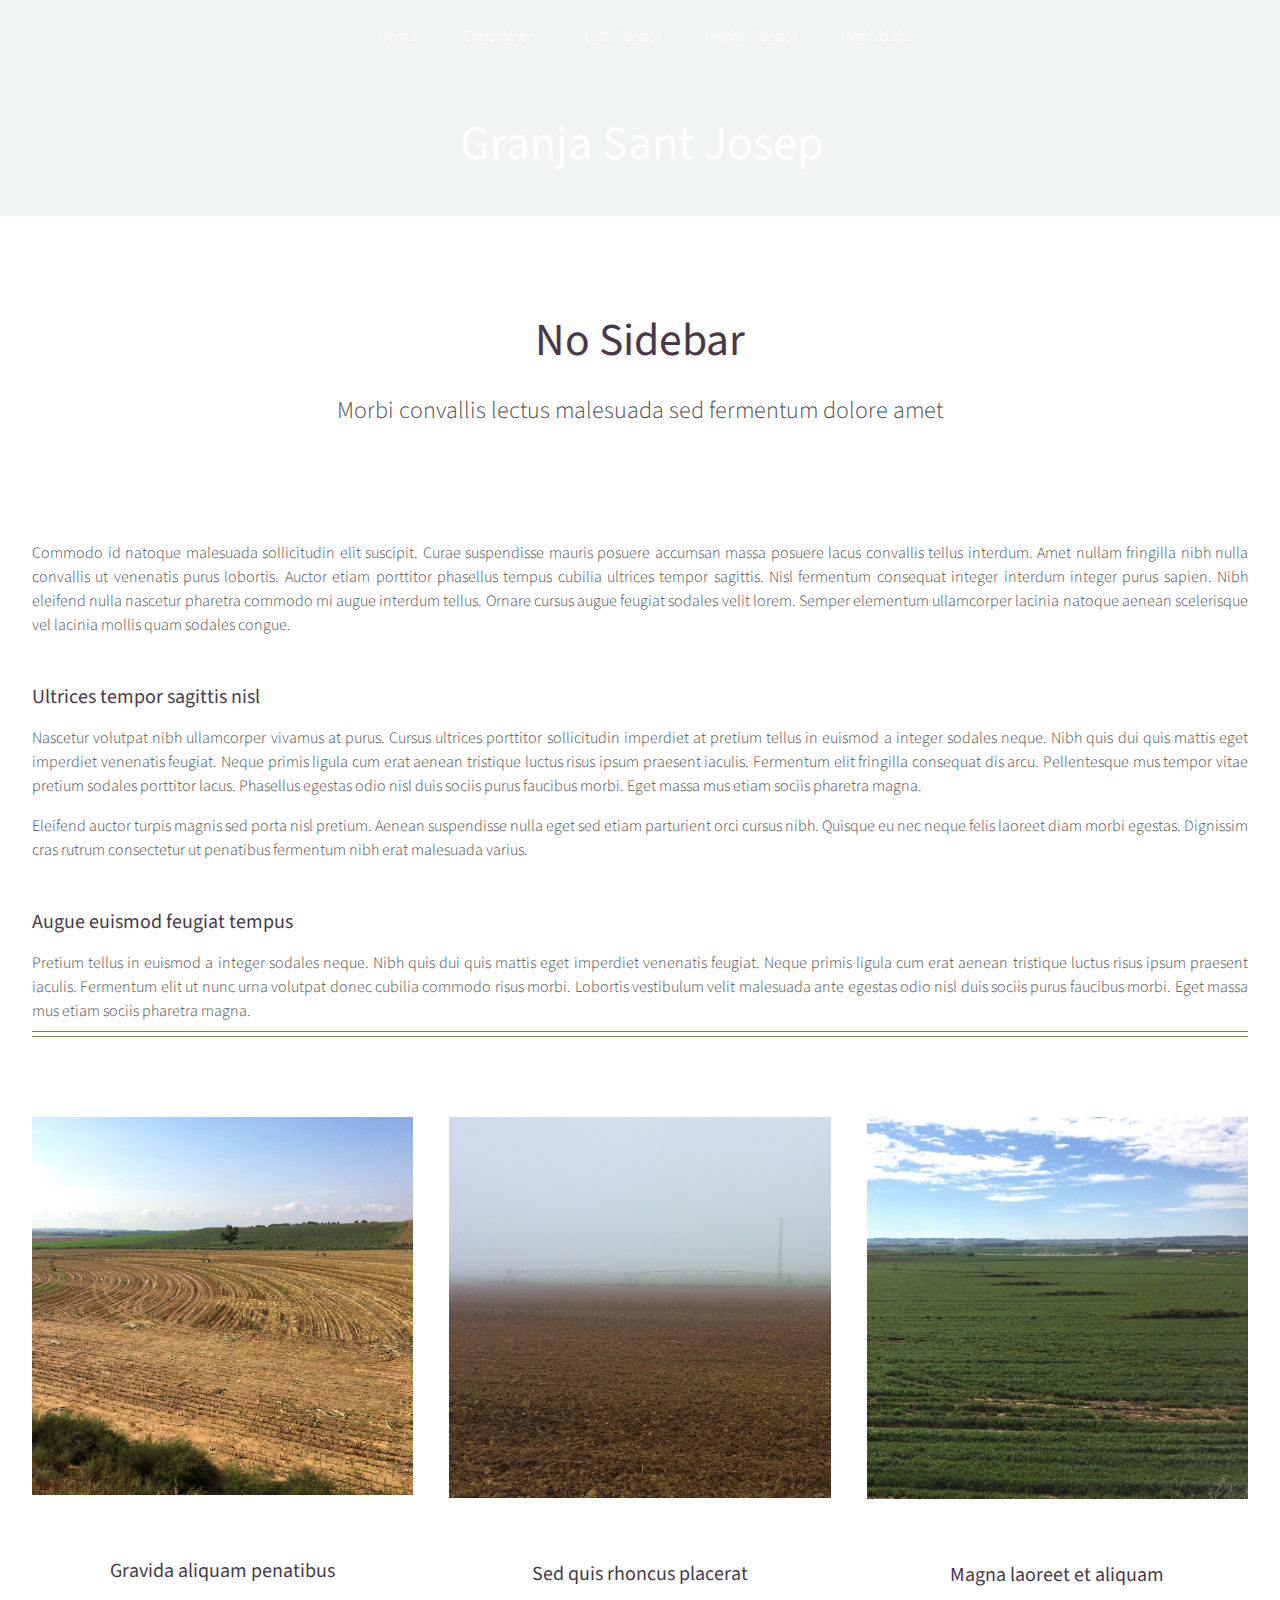
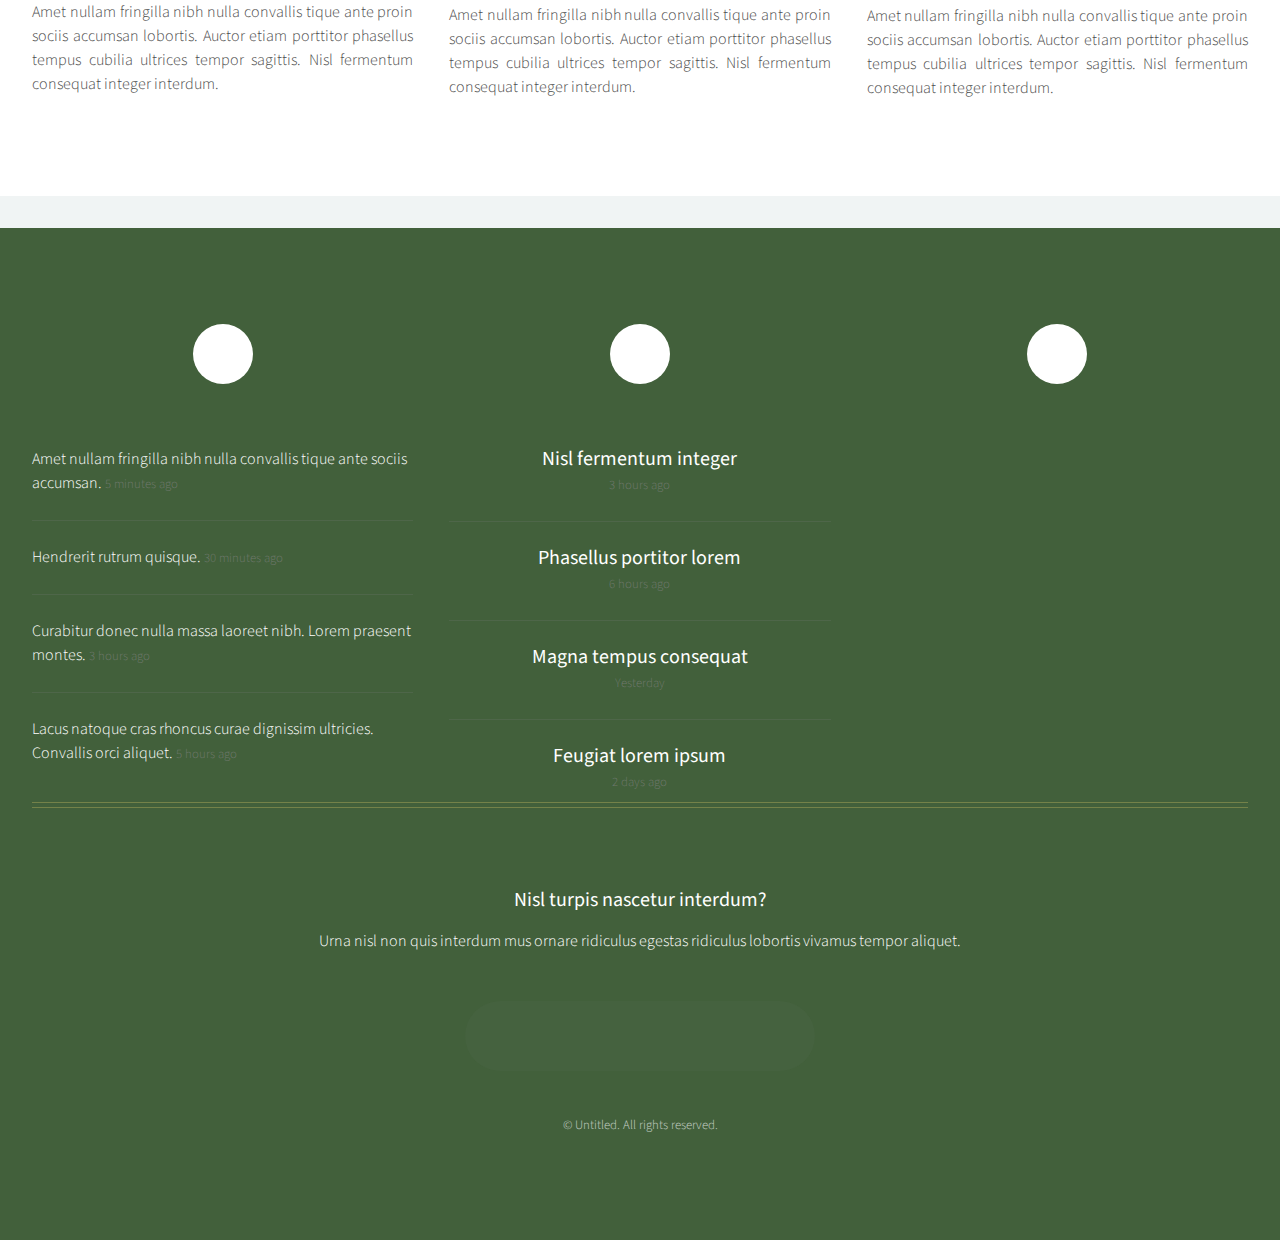
==== no-sidebar.html @ 9273d6e3 "Create scss files to organize and customize template (BSR)" ====
<!DOCTYPE HTML>

<html>
	<head>
		<title>Granja Sant Josep</title>
		<meta charset="utf-8" />
		<meta name="viewport" content="width=device-width, initial-scale=1, user-scalable=no" />
		<link rel="stylesheet" href="assets/css/main.css" />
		<noscript><link rel="stylesheet" href="assets/css/noscript.css" /></noscript>
	</head>
	<body class="no-sidebar is-preload">
		<div id="page-wrapper">

			<!-- Header -->
				<div id="header">

					<!-- Inner -->
						<div class="inner">
							<header>
								<h1><a href="index.html" id="logo">Granja Sant Josep</a></h1>
							</header>
						</div>

					<!-- Nav -->
						<nav id="nav">
							<ul>
								<li><a href="index.html">Home</a></li>
								<li>
									<a href="#">Dropdown</a>
									<ul>
										<li><a href="#">Lorem ipsum dolor</a></li>
										<li><a href="#">Magna phasellus</a></li>
										<li><a href="#">Etiam dolore nisl</a></li>
										<li>
											<a href="#">And a submenu &hellip;</a>
											<ul>
												<li><a href="#">Lorem ipsum dolor</a></li>
												<li><a href="#">Phasellus consequat</a></li>
												<li><a href="#">Magna phasellus</a></li>
												<li><a href="#">Etiam dolore nisl</a></li>
											</ul>
										</li>
										<li><a href="#">Veroeros feugiat</a></li>
									</ul>
								</li>
								<li><a href="left-sidebar.html">Left Sidebar</a></li>
								<li><a href="right-sidebar.html">Right Sidebar</a></li>
								<li><a href="no-sidebar.html">No Sidebar</a></li>
							</ul>
						</nav>

				</div>

			<!-- Main -->
				<div class="wrapper style1">

					<div class="container">
						<article id="main" class="special">
							<header>
								<h2><a href="#">No Sidebar</a></h2>
								<p>
									Morbi convallis lectus malesuada sed fermentum dolore amet
								</p>
							</header>
							<a href="#" class="image featured"><img src="images/pic06.jpg" alt="" /></a>
							<p>
								Commodo id natoque malesuada sollicitudin elit suscipit. Curae suspendisse mauris posuere accumsan massa
								posuere lacus convallis tellus interdum. Amet nullam fringilla nibh nulla convallis ut venenatis purus
								lobortis. Auctor etiam porttitor phasellus tempus cubilia ultrices tempor sagittis. Nisl fermentum
								consequat integer interdum integer purus sapien. Nibh eleifend nulla nascetur pharetra commodo mi augue
								interdum tellus. Ornare cursus augue feugiat sodales velit lorem. Semper elementum ullamcorper lacinia
								natoque aenean scelerisque vel lacinia mollis quam sodales congue.
							</p>
							<section>
								<header>
									<h3>Ultrices tempor sagittis nisl</h3>
								</header>
								<p>
									Nascetur volutpat nibh ullamcorper vivamus at purus. Cursus ultrices porttitor sollicitudin imperdiet
									at pretium tellus in euismod a integer sodales neque. Nibh quis dui quis mattis eget imperdiet venenatis
									feugiat. Neque primis ligula cum erat aenean tristique luctus risus ipsum praesent iaculis. Fermentum elit
									fringilla consequat dis arcu. Pellentesque mus tempor vitae pretium sodales porttitor lacus. Phasellus
									egestas odio nisl duis sociis purus faucibus morbi. Eget massa mus etiam sociis pharetra magna.
								</p>
								<p>
									Eleifend auctor turpis magnis sed porta nisl pretium. Aenean suspendisse nulla eget sed etiam parturient
									orci cursus nibh. Quisque eu nec neque felis laoreet diam morbi egestas. Dignissim cras rutrum consectetur
									ut penatibus fermentum nibh erat malesuada varius.
								</p>
							</section>
							<section>
								<header>
									<h3>Augue euismod feugiat tempus</h3>
								</header>
								<p>
									Pretium tellus in euismod a integer sodales neque. Nibh quis dui quis mattis eget imperdiet venenatis
									feugiat. Neque primis ligula cum erat aenean tristique luctus risus ipsum praesent iaculis. Fermentum elit
									ut nunc urna volutpat donec cubilia commodo risus morbi. Lobortis vestibulum velit malesuada ante
									egestas odio nisl duis sociis purus faucibus morbi. Eget massa mus etiam sociis pharetra magna.
								</p>
							</section>
						</article>
						<hr />
						<div class="row">
							<article class="col-4 col-12-mobile special">
								<a href="#" class="image featured"><img src="images/pic07.jpg" alt="" /></a>
								<header>
									<h3><a href="#">Gravida aliquam penatibus</a></h3>
								</header>
								<p>
									Amet nullam fringilla nibh nulla convallis tique ante proin sociis accumsan lobortis. Auctor etiam
									porttitor phasellus tempus cubilia ultrices tempor sagittis. Nisl fermentum consequat integer interdum.
								</p>
							</article>
							<article class="col-4 col-12-mobile special">
								<a href="#" class="image featured"><img src="images/pic08.jpg" alt="" /></a>
								<header>
									<h3><a href="#">Sed quis rhoncus placerat</a></h3>
								</header>
								<p>
									Amet nullam fringilla nibh nulla convallis tique ante proin sociis accumsan lobortis. Auctor etiam
									porttitor phasellus tempus cubilia ultrices tempor sagittis. Nisl fermentum consequat integer interdum.
								</p>
							</article>
							<article class="col-4 col-12-mobile special">
								<a href="#" class="image featured"><img src="images/pic09.jpg" alt="" /></a>
								<header>
									<h3><a href="#">Magna laoreet et aliquam</a></h3>
								</header>
								<p>
									Amet nullam fringilla nibh nulla convallis tique ante proin sociis accumsan lobortis. Auctor etiam
									porttitor phasellus tempus cubilia ultrices tempor sagittis. Nisl fermentum consequat integer interdum.
								</p>
							</article>
						</div>
					</div>

				</div>

			<!-- Footer -->
				<div id="footer">
					<div class="container">
						<div class="row">

							<!-- Tweets -->
								<section class="col-4 col-12-mobile">
									<header>
										<h2 class="icon brands fa-twitter circled"><span class="label">Tweets</span></h2>
									</header>
									<ul class="divided">
										<li>
											<article class="tweet">
												Amet nullam fringilla nibh nulla convallis tique ante sociis accumsan.
												<span class="timestamp">5 minutes ago</span>
											</article>
										</li>
										<li>
											<article class="tweet">
												Hendrerit rutrum quisque.
												<span class="timestamp">30 minutes ago</span>
											</article>
										</li>
										<li>
											<article class="tweet">
												Curabitur donec nulla massa laoreet nibh. Lorem praesent montes.
												<span class="timestamp">3 hours ago</span>
											</article>
										</li>
										<li>
											<article class="tweet">
												Lacus natoque cras rhoncus curae dignissim ultricies. Convallis orci aliquet.
												<span class="timestamp">5 hours ago</span>
											</article>
										</li>
									</ul>
								</section>

							<!-- Posts -->
								<section class="col-4 col-12-mobile">
									<header>
										<h2 class="icon solid fa-file circled"><span class="label">Posts</span></h2>
									</header>
									<ul class="divided">
										<li>
											<article class="post stub">
												<header>
													<h3><a href="#">Nisl fermentum integer</a></h3>
												</header>
												<span class="timestamp">3 hours ago</span>
											</article>
										</li>
										<li>
											<article class="post stub">
												<header>
													<h3><a href="#">Phasellus portitor lorem</a></h3>
												</header>
												<span class="timestamp">6 hours ago</span>
											</article>
										</li>
										<li>
											<article class="post stub">
												<header>
													<h3><a href="#">Magna tempus consequat</a></h3>
												</header>
												<span class="timestamp">Yesterday</span>
											</article>
										</li>
										<li>
											<article class="post stub">
												<header>
													<h3><a href="#">Feugiat lorem ipsum</a></h3>
												</header>
												<span class="timestamp">2 days ago</span>
											</article>
										</li>
									</ul>
								</section>

							<!-- Photos -->
								<section class="col-4 col-12-mobile">
									<header>
										<h2 class="icon solid fa-camera circled"><span class="label">Photos</span></h2>
									</header>
									<div class="row gtr-25">
										<div class="col-6">
											<a href="#" class="image fit"><img src="images/pic10.jpg" alt="" /></a>
										</div>
										<div class="col-6">
											<a href="#" class="image fit"><img src="images/pic11.jpg" alt="" /></a>
										</div>
										<div class="col-6">
											<a href="#" class="image fit"><img src="images/pic12.jpg" alt="" /></a>
										</div>
										<div class="col-6">
											<a href="#" class="image fit"><img src="images/pic13.jpg" alt="" /></a>
										</div>
										<div class="col-6">
											<a href="#" class="image fit"><img src="images/pic14.jpg" alt="" /></a>
										</div>
										<div class="col-6">
											<a href="#" class="image fit"><img src="images/pic15.jpg" alt="" /></a>
										</div>
									</div>
								</section>

						</div>
						<hr />
						<div class="row">
							<div class="col-12">

								<!-- Contact -->
									<section class="contact">
										<header>
											<h3>Nisl turpis nascetur interdum?</h3>
										</header>
										<p>Urna nisl non quis interdum mus ornare ridiculus egestas ridiculus lobortis vivamus tempor aliquet.</p>
										<ul class="icons">
											<li><a href="#" class="icon brands fa-twitter"><span class="label">Twitter</span></a></li>
											<li><a href="#" class="icon brands fa-facebook-f"><span class="label">Facebook</span></a></li>
											<li><a href="#" class="icon brands fa-instagram"><span class="label">Instagram</span></a></li>
											<li><a href="#" class="icon brands fa-pinterest"><span class="label">Pinterest</span></a></li>
											<li><a href="#" class="icon brands fa-dribbble"><span class="label">Dribbble</span></a></li>
											<li><a href="#" class="icon brands fa-linkedin-in"><span class="label">Linkedin</span></a></li>
										</ul>
									</section>

								<!-- Copyright -->
									<div class="copyright">
										<ul class="menu">
											<li>&copy; Untitled. All rights reserved.</li>
										</ul>
									</div>

							</div>

						</div>
					</div>
				</div>

		</div>

		<!-- Scripts -->
			<script src="assets/js/jquery.min.js"></script>
			<script src="assets/js/jquery.dropotron.min.js"></script>
			<script src="assets/js/jquery.scrolly.min.js"></script>
			<script src="assets/js/jquery.scrollex.min.js"></script>
			<script src="assets/js/browser.min.js"></script>
			<script src="assets/js/breakpoints.min.js"></script>
			<script src="assets/js/util.js"></script>
			<script src="assets/js/main.js"></script>

	</body>
</html>
---- assets/css/main.css ----
/* Imports -------------------------------------------------------------------------------------- */
/* Functions ------------------------------------------------------------------------------------ */
/* Palette -------------------------------------------------------------------------------------- */
/* Reset CSS ------------------------------------------------------------------------------------ */
/**
 * The goal of a reset stylesheet is to reduce browser inconsistencies in things like default line 
 * heights, margins and font sizes of headings, and so on. 
 * https://meyerweb.com/eric/tools/css/reset 
 */
@import url("https://fonts.googleapis.com/css?family=Source+Sans+Pro:300,300italic,400,400italic,600");
html,
body,
div,
span,
applet,
object,
iframe,
h1,
h2,
h3,
h4,
h5,
h6,
p,
blockquote,
pre,
a,
abbr,
acronym,
address,
big,
cite,
code,
del,
dfn,
em,
img,
ins,
kbd,
q,
s,
samp,
small,
strike,
strong,
sub,
sup,
tt,
var,
b,
u,
i,
center,
dl,
dt,
dd,
ol,
ul,
li,
fieldset,
form,
label,
legend,
table,
caption,
tbody,
tfoot,
thead,
tr,
th,
td,
article,
aside,
canvas,
details,
embed,
figure,
figcaption,
footer,
header,
hgroup,
menu,
nav,
output,
ruby,
section,
summary,
time,
mark,
audio,
video {
  margin: 0;
  padding: 0;
  border: 0;
  font-size: 100%;
  font: inherit;
  vertical-align: baseline;
}

article,
aside,
details,
figcaption,
figure,
footer,
header,
hgroup,
menu,
nav,
section {
  display: block;
}

body {
  line-height: 1;
}

ol,
ul {
  list-style: none;
}

blockquote,
q {
  quotes: none;
}

blockquote:before, blockquote:after,
q:before,
q:after {
  content: "";
  content: none;
}

table {
  border-collapse: collapse;
  border-spacing: 0;
}

body {
  -webkit-text-size-adjust: none;
}

mark {
  background-color: transparent;
  color: inherit;
}

input::-moz-focus-inner {
  border: 0;
  padding: 0;
}

input,
select,
textarea {
  -moz-appearance: none;
  -webkit-appearance: none;
  -ms-appearance: none;
  appearance: none;
}

/**
 * Set box model to border-box.
 * https://css-tricks.com/inheriting-box-sizing-probably-slightly-better-best-practice
 */
html {
  -webkit-box-sizing: border-box;
          box-sizing: border-box;
}

*,
*:before,
*:after {
  -webkit-box-sizing: inherit;
          box-sizing: inherit;
}

/* Basics --------------------------------------------------------------------------------------- */
body {
  background: #f0f4f4;
  color: #4b4b4b;
  font-size: 15pt;
  line-height: 1.85em;
  font-family: "Source Sans Pro", sans-serif;
  font-weight: 300;
}

body.is-preload *,
body.is-preload *:before,
body.is-preload *:after {
  -webkit-animation: none !important;
  animation: none !important;
  -webkit-transition: none !important;
  transition: none !important;
}

input,
textarea,
select {
  font-size: 15pt;
  line-height: 1.85em;
  font-family: "Source Sans Pro", sans-serif;
  font-weight: 300;
}

h1,
h2,
h3,
h4,
h5,
h6 {
  font-weight: 400;
  color: #483949;
  line-height: 1.25em;
}

h1 a,
h2 a,
h3 a,
h4 a,
h5 a,
h6 a {
  color: inherit;
  text-decoration: none;
  border-bottom-color: transparent;
}

h1 strong,
h2 strong,
h3 strong,
h4 strong,
h5 strong,
h6 strong {
  font-weight: 600;
}

h2 {
  font-size: 2.85em;
}

h3 {
  font-size: 1.25em;
}

h4 {
  font-size: 1em;
  margin: 0 0 0.25em 0;
}

strong,
b {
  font-weight: 400;
  color: #483949;
}

em,
i {
  font-style: italic;
}

sub {
  position: relative;
  top: 0.5em;
  font-size: 0.8em;
}

sup {
  position: relative;
  top: -0.5em;
  font-size: 0.8em;
}

blockquote {
  border-left: solid 0.5em #ddd;
  padding: 1em 0 1em 2em;
  font-style: italic;
}

p,
ul,
ol,
dl,
table {
  margin-bottom: 1em;
}

p {
  text-align: justify;
}

br.clear {
  clear: both;
}

.timestamp {
  color: rgba(128, 128, 128, 0.75);
  font-size: 0.8em;
}

/* Home page ------------------------------------------------------------------------------------ */
body.homepage #header {
  height: 100vh;
  min-height: 40em;
}

body.homepage #header h1 {
  font-size: 4em;
}

body.homepage #header:after {
  content: "";
  background: #42603b;
  display: block;
  position: absolute;
  left: 0;
  top: 0;
  width: 100%;
  height: 100%;
  opacity: 0.8;
  -webkit-transition: opacity 2.5s ease-in-out;
  transition: opacity 2.5s ease-in-out;
  -webkit-transition-delay: 0.5s;
  transition-delay: 0.5s;
}

body.homepage.is-preload #header:after {
  opacity: 1;
}

/* Links ---------------------------------------------------------------------------------------- */
a {
  color: inherit;
  border-bottom: solid 1px rgba(128, 128, 128, 0.15);
  text-decoration: none;
  -webkit-transition: background-color 0.35s ease-in-out, color 0.35s ease-in-out, border-bottom-color 0.35s ease-in-out;
  transition: background-color 0.35s ease-in-out, color 0.35s ease-in-out, border-bottom-color 0.35s ease-in-out;
}

a:hover {
  color: #748249;
  border-bottom-color: transparent;
}

/* Buttons -------------------------------------------------------------------------------------- */
input[type="button"],
input[type="submit"],
input[type="reset"],
button,
.button {
  position: relative;
  display: inline-block;
  background: #a4b176;
  color: #fff;
  text-align: center;
  border-radius: 0.5em;
  text-decoration: none;
  padding: 0.65em 3em 0.65em 3em;
  border: 0;
  cursor: pointer;
  outline: 0;
  font-size: 1.25em;
  font-weight: 300;
  -webkit-transition: background-color 0.35s ease-in-out, color 0.35s ease-in-out, border-bottom-color 0.35s ease-in-out;
  transition: background-color 0.35s ease-in-out, color 0.35s ease-in-out, border-bottom-color 0.35s ease-in-out;
}

input[type="button"]:hover,
input[type="submit"]:hover,
input[type="reset"]:hover,
button:hover,
.button:hover {
  color: #fff;
  background: #748249;
}

/* Horizontal rules ----------------------------------------------------------------------------- */
hr {
  position: relative;
  display: block;
  border: 0;
  top: 0em;
  margin-bottom: 5em;
  height: 6px;
  border-top: solid 1px #748249;
  border-bottom: solid 1px #748249;
}

hr:before {
  left: -1px;
}

hr:after {
  right: -1px;
}

/* <div id="header"> ---------------------------------------------------------------------------- */
#header {
  position: relative;
  background-image: url("../../images/header.jpg");
  background-size: cover;
  background-position: center center;
  background-attachment: fixed;
  color: #fff;
  text-align: center;
  padding: 7.5em 0 2em 0;
  cursor: default;
}

#header:before {
  content: "";
  display: inline-block;
  vertical-align: middle;
  height: 100%;
}

#header .inner {
  position: relative;
  z-index: 1;
  margin: 0;
  display: inline-block;
  vertical-align: middle;
}

#header header {
  display: inline-block;
}

#header header > p {
  font-size: 2em;
  margin: 0;
}

#header h1 {
  color: #fff;
  font-size: 3em;
  line-height: 1em;
}

#header h1 a {
  color: inherit;
}

#header .button {
  display: inline-block;
  border-radius: 100%;
  width: 5em;
  height: 5em;
  line-height: 5em;
  text-align: center;
  font-size: 1.25em;
  padding: 0;
}

#header footer {
  margin: 1em 0 0 0;
}

/* <div id="footer"> ---------------------------------------------------------------------------- */
#footer {
  position: relative;
  overflow: hidden;
  padding: 6em 0 6em 0;
  background: #42603b;
  color: #fff;
}

#footer .icon.circled {
  background: #fff;
  color: #42603b;
}

#footer header {
  text-align: center;
  cursor: default;
}

#footer h2,
#footer h3,
#footer h4,
#footer h5,
#footer h6 {
  color: #fff;
}

#footer .contact {
  text-align: center;
}

#footer .contact p {
  text-align: center;
  margin: 0 0 3em 0;
}

#footer .contact a:hover {
  color: #a4b176;
}

#footer .copyright {
  text-align: center;
  color: #f0f4f4;
  opacity: 0.75;
  font-size: 0.8em;
  cursor: default;
}

/* <section class="carousel"> ------------------------------------------------------------------- */
.carousel {
  position: relative;
  overflow: hidden;
  padding: 2em 0 2em 0;
  margin-bottom: 0;
}

.carousel .forward,
.carousel .backward {
  position: absolute;
  top: 50%;
  width: 6em;
  height: 12em;
  margin-top: -6em;
  cursor: pointer;
}

.carousel .forward:before,
.carousel .backward:before {
  content: "";
  display: block;
  width: 6em;
  height: 6em;
  border-radius: 100%;
  background-color: rgba(190, 193, 193, 0.75);
  position: absolute;
  top: 50%;
  margin-top: -3em;
  -webkit-transition: background-color 0.35s ease-in-out;
  transition: background-color 0.35s ease-in-out;
  -webkit-backface-visibility: hidden;
  backface-visibility: hidden;
}

.carousel .forward:after,
.carousel .backward:after {
  content: "";
  width: 3em;
  height: 3em;
  position: absolute;
  top: 50%;
  margin: -1.5em 0 0 0;
  background: url("images/arrow.svg") no-repeat center center;
}

.carousel .forward:hover:before,
.carousel .backward:hover:before {
  background-color: #a4b176;
}

.carousel .forward {
  right: 0;
}

.carousel .forward:before {
  right: -3em;
}

.carousel .forward:after {
  right: -0.25em;
}

.carousel .backward {
  left: 0;
}

.carousel .backward:before {
  left: -3em;
}

.carousel .backward:after {
  left: -0.25em;
  -webkit-transform: scaleX(-1);
  transform: scaleX(-1);
}

.carousel .reel {
  white-space: nowrap;
  position: relative;
  -webkit-overflow-scrolling: touch;
  padding: 0 2em 0 2em;
}

.carousel article {
  display: inline-block;
  width: 18em;
  background: #fff;
  text-align: center;
  padding: 0 1em 3em 1em;
  margin: 0 2em 0 0;
  white-space: normal;
  opacity: 1;
  -webkit-transition: opacity 0.75s ease-in-out;
  transition: opacity 0.75s ease-in-out;
}

.carousel article.loading {
  opacity: 0;
}

.carousel article .image {
  position: relative;
  left: -1em;
  top: 0;
  width: auto;
  margin-right: -2em;
  margin-bottom: 3em;
}

.carousel article p {
  text-align: center;
}

/* Container */
.container {
  margin: 0 auto;
  max-width: 100%;
  width: 1400px;
}

@media screen and (max-width: 1680px) {
  .container {
    width: 1200px;
  }
}

@media screen and (max-width: 1280px) {
  .container {
    width: 100%;
  }
}

@media screen and (max-width: 960px) {
  .container {
    width: 100%;
  }
}

@media screen and (max-width: 840px) {
  .container {
    width: 100%;
  }
}

@media screen and (max-width: 736px) {
  .container {
    width: 100%;
  }
}

/* Row */
.row {
  display: -webkit-box;
  display: -ms-flexbox;
  display: flex;
  -ms-flex-wrap: wrap;
      flex-wrap: wrap;
  -webkit-box-sizing: border-box;
          box-sizing: border-box;
  -webkit-box-align: stretch;
      -ms-flex-align: stretch;
          align-items: stretch;
}

.row > * {
  -webkit-box-sizing: border-box;
          box-sizing: border-box;
}

.row.gtr-uniform > * > :last-child {
  margin-bottom: 0;
}

.row.aln-left {
  -webkit-box-pack: start;
      -ms-flex-pack: start;
          justify-content: flex-start;
}

.row.aln-center {
  -webkit-box-pack: center;
      -ms-flex-pack: center;
          justify-content: center;
}

.row.aln-right {
  -webkit-box-pack: end;
      -ms-flex-pack: end;
          justify-content: flex-end;
}

.row.aln-top {
  -webkit-box-align: start;
      -ms-flex-align: start;
          align-items: flex-start;
}

.row.aln-middle {
  -webkit-box-align: center;
      -ms-flex-align: center;
          align-items: center;
}

.row.aln-bottom {
  -webkit-box-align: end;
      -ms-flex-align: end;
          align-items: flex-end;
}

.row > .imp {
  -webkit-box-ordinal-group: 0;
      -ms-flex-order: -1;
          order: -1;
}

.row > .col-1 {
  width: 8.33333%;
}

.row > .off-1 {
  margin-left: 8.33333%;
}

.row > .col-2 {
  width: 16.66667%;
}

.row > .off-2 {
  margin-left: 16.66667%;
}

.row > .col-3 {
  width: 25%;
}

.row > .off-3 {
  margin-left: 25%;
}

.row > .col-4 {
  width: 33.33333%;
}

.row > .off-4 {
  margin-left: 33.33333%;
}

.row > .col-5 {
  width: 41.66667%;
}

.row > .off-5 {
  margin-left: 41.66667%;
}

.row > .col-6 {
  width: 50%;
}

.row > .off-6 {
  margin-left: 50%;
}

.row > .col-7 {
  width: 58.33333%;
}

.row > .off-7 {
  margin-left: 58.33333%;
}

.row > .col-8 {
  width: 66.66667%;
}

.row > .off-8 {
  margin-left: 66.66667%;
}

.row > .col-9 {
  width: 75%;
}

.row > .off-9 {
  margin-left: 75%;
}

.row > .col-10 {
  width: 83.33333%;
}

.row > .off-10 {
  margin-left: 83.33333%;
}

.row > .col-11 {
  width: 91.66667%;
}

.row > .off-11 {
  margin-left: 91.66667%;
}

.row > .col-12 {
  width: 100%;
}

.row > .off-12 {
  margin-left: 100%;
}

.row.gtr-0 {
  margin-top: 0px;
  margin-left: 0px;
}

.row.gtr-0 > * {
  padding: 0px 0 0 0px;
}

.row.gtr-0.gtr-uniform {
  margin-top: 0px;
}

.row.gtr-0.gtr-uniform > * {
  padding-top: 0px;
}

.row.gtr-25 {
  margin-top: -10px;
  margin-left: -10px;
}

.row.gtr-25 > * {
  padding: 10px 0 0 10px;
}

.row.gtr-25.gtr-uniform {
  margin-top: -10px;
}

.row.gtr-25.gtr-uniform > * {
  padding-top: 10px;
}

.row.gtr-50 {
  margin-top: -20px;
  margin-left: -20px;
}

.row.gtr-50 > * {
  padding: 20px 0 0 20px;
}

.row.gtr-50.gtr-uniform {
  margin-top: -20px;
}

.row.gtr-50.gtr-uniform > * {
  padding-top: 20px;
}

.row {
  margin-top: -40px;
  margin-left: -40px;
}

.row > * {
  padding: 40px 0 0 40px;
}

.row.gtr-uniform {
  margin-top: -40px;
}

.row.gtr-uniform > * {
  padding-top: 40px;
}

.row.gtr-150 {
  margin-top: -60px;
  margin-left: -60px;
}

.row.gtr-150 > * {
  padding: 60px 0 0 60px;
}

.row.gtr-150.gtr-uniform {
  margin-top: -60px;
}

.row.gtr-150.gtr-uniform > * {
  padding-top: 60px;
}

.row.gtr-200 {
  margin-top: -80px;
  margin-left: -80px;
}

.row.gtr-200 > * {
  padding: 80px 0 0 80px;
}

.row.gtr-200.gtr-uniform {
  margin-top: -80px;
}

.row.gtr-200.gtr-uniform > * {
  padding-top: 80px;
}

@media screen and (max-width: 1680px) {
  .row {
    display: -webkit-box;
    display: -ms-flexbox;
    display: flex;
    -ms-flex-wrap: wrap;
        flex-wrap: wrap;
    -webkit-box-sizing: border-box;
            box-sizing: border-box;
    -webkit-box-align: stretch;
        -ms-flex-align: stretch;
            align-items: stretch;
  }
  .row > * {
    -webkit-box-sizing: border-box;
            box-sizing: border-box;
  }
  .row.gtr-uniform > * > :last-child {
    margin-bottom: 0;
  }
  .row.aln-left {
    -webkit-box-pack: start;
        -ms-flex-pack: start;
            justify-content: flex-start;
  }
  .row.aln-center {
    -webkit-box-pack: center;
        -ms-flex-pack: center;
            justify-content: center;
  }
  .row.aln-right {
    -webkit-box-pack: end;
        -ms-flex-pack: end;
            justify-content: flex-end;
  }
  .row.aln-top {
    -webkit-box-align: start;
        -ms-flex-align: start;
            align-items: flex-start;
  }
  .row.aln-middle {
    -webkit-box-align: center;
        -ms-flex-align: center;
            align-items: center;
  }
  .row.aln-bottom {
    -webkit-box-align: end;
        -ms-flex-align: end;
            align-items: flex-end;
  }
  .row > .imp-wide {
    -webkit-box-ordinal-group: 0;
        -ms-flex-order: -1;
            order: -1;
  }
  .row > .col-1-wide {
    width: 8.33333%;
  }
  .row > .off-1-wide {
    margin-left: 8.33333%;
  }
  .row > .col-2-wide {
    width: 16.66667%;
  }
  .row > .off-2-wide {
    margin-left: 16.66667%;
  }
  .row > .col-3-wide {
    width: 25%;
  }
  .row > .off-3-wide {
    margin-left: 25%;
  }
  .row > .col-4-wide {
    width: 33.33333%;
  }
  .row > .off-4-wide {
    margin-left: 33.33333%;
  }
  .row > .col-5-wide {
    width: 41.66667%;
  }
  .row > .off-5-wide {
    margin-left: 41.66667%;
  }
  .row > .col-6-wide {
    width: 50%;
  }
  .row > .off-6-wide {
    margin-left: 50%;
  }
  .row > .col-7-wide {
    width: 58.33333%;
  }
  .row > .off-7-wide {
    margin-left: 58.33333%;
  }
  .row > .col-8-wide {
    width: 66.66667%;
  }
  .row > .off-8-wide {
    margin-left: 66.66667%;
  }
  .row > .col-9-wide {
    width: 75%;
  }
  .row > .off-9-wide {
    margin-left: 75%;
  }
  .row > .col-10-wide {
    width: 83.33333%;
  }
  .row > .off-10-wide {
    margin-left: 83.33333%;
  }
  .row > .col-11-wide {
    width: 91.66667%;
  }
  .row > .off-11-wide {
    margin-left: 91.66667%;
  }
  .row > .col-12-wide {
    width: 100%;
  }
  .row > .off-12-wide {
    margin-left: 100%;
  }
  .row.gtr-0 {
    margin-top: 0px;
    margin-left: 0px;
  }
  .row.gtr-0 > * {
    padding: 0px 0 0 0px;
  }
  .row.gtr-0.gtr-uniform {
    margin-top: 0px;
  }
  .row.gtr-0.gtr-uniform > * {
    padding-top: 0px;
  }
  .row.gtr-25 {
    margin-top: -10px;
    margin-left: -10px;
  }
  .row.gtr-25 > * {
    padding: 10px 0 0 10px;
  }
  .row.gtr-25.gtr-uniform {
    margin-top: -10px;
  }
  .row.gtr-25.gtr-uniform > * {
    padding-top: 10px;
  }
  .row.gtr-50 {
    margin-top: -20px;
    margin-left: -20px;
  }
  .row.gtr-50 > * {
    padding: 20px 0 0 20px;
  }
  .row.gtr-50.gtr-uniform {
    margin-top: -20px;
  }
  .row.gtr-50.gtr-uniform > * {
    padding-top: 20px;
  }
  .row {
    margin-top: -40px;
    margin-left: -40px;
  }
  .row > * {
    padding: 40px 0 0 40px;
  }
  .row.gtr-uniform {
    margin-top: -40px;
  }
  .row.gtr-uniform > * {
    padding-top: 40px;
  }
  .row.gtr-150 {
    margin-top: -60px;
    margin-left: -60px;
  }
  .row.gtr-150 > * {
    padding: 60px 0 0 60px;
  }
  .row.gtr-150.gtr-uniform {
    margin-top: -60px;
  }
  .row.gtr-150.gtr-uniform > * {
    padding-top: 60px;
  }
  .row.gtr-200 {
    margin-top: -80px;
    margin-left: -80px;
  }
  .row.gtr-200 > * {
    padding: 80px 0 0 80px;
  }
  .row.gtr-200.gtr-uniform {
    margin-top: -80px;
  }
  .row.gtr-200.gtr-uniform > * {
    padding-top: 80px;
  }
}

@media screen and (max-width: 1280px) {
  .row {
    display: -webkit-box;
    display: -ms-flexbox;
    display: flex;
    -ms-flex-wrap: wrap;
        flex-wrap: wrap;
    -webkit-box-sizing: border-box;
            box-sizing: border-box;
    -webkit-box-align: stretch;
        -ms-flex-align: stretch;
            align-items: stretch;
  }
  .row > * {
    -webkit-box-sizing: border-box;
            box-sizing: border-box;
  }
  .row.gtr-uniform > * > :last-child {
    margin-bottom: 0;
  }
  .row.aln-left {
    -webkit-box-pack: start;
        -ms-flex-pack: start;
            justify-content: flex-start;
  }
  .row.aln-center {
    -webkit-box-pack: center;
        -ms-flex-pack: center;
            justify-content: center;
  }
  .row.aln-right {
    -webkit-box-pack: end;
        -ms-flex-pack: end;
            justify-content: flex-end;
  }
  .row.aln-top {
    -webkit-box-align: start;
        -ms-flex-align: start;
            align-items: flex-start;
  }
  .row.aln-middle {
    -webkit-box-align: center;
        -ms-flex-align: center;
            align-items: center;
  }
  .row.aln-bottom {
    -webkit-box-align: end;
        -ms-flex-align: end;
            align-items: flex-end;
  }
  .row > .imp-normal {
    -webkit-box-ordinal-group: 0;
        -ms-flex-order: -1;
            order: -1;
  }
  .row > .col-1-normal {
    width: 8.33333%;
  }
  .row > .off-1-normal {
    margin-left: 8.33333%;
  }
  .row > .col-2-normal {
    width: 16.66667%;
  }
  .row > .off-2-normal {
    margin-left: 16.66667%;
  }
  .row > .col-3-normal {
    width: 25%;
  }
  .row > .off-3-normal {
    margin-left: 25%;
  }
  .row > .col-4-normal {
    width: 33.33333%;
  }
  .row > .off-4-normal {
    margin-left: 33.33333%;
  }
  .row > .col-5-normal {
    width: 41.66667%;
  }
  .row > .off-5-normal {
    margin-left: 41.66667%;
  }
  .row > .col-6-normal {
    width: 50%;
  }
  .row > .off-6-normal {
    margin-left: 50%;
  }
  .row > .col-7-normal {
    width: 58.33333%;
  }
  .row > .off-7-normal {
    margin-left: 58.33333%;
  }
  .row > .col-8-normal {
    width: 66.66667%;
  }
  .row > .off-8-normal {
    margin-left: 66.66667%;
  }
  .row > .col-9-normal {
    width: 75%;
  }
  .row > .off-9-normal {
    margin-left: 75%;
  }
  .row > .col-10-normal {
    width: 83.33333%;
  }
  .row > .off-10-normal {
    margin-left: 83.33333%;
  }
  .row > .col-11-normal {
    width: 91.66667%;
  }
  .row > .off-11-normal {
    margin-left: 91.66667%;
  }
  .row > .col-12-normal {
    width: 100%;
  }
  .row > .off-12-normal {
    margin-left: 100%;
  }
  .row.gtr-0 {
    margin-top: 0px;
    margin-left: 0px;
  }
  .row.gtr-0 > * {
    padding: 0px 0 0 0px;
  }
  .row.gtr-0.gtr-uniform {
    margin-top: 0px;
  }
  .row.gtr-0.gtr-uniform > * {
    padding-top: 0px;
  }
  .row.gtr-25 {
    margin-top: -9px;
    margin-left: -9px;
  }
  .row.gtr-25 > * {
    padding: 9px 0 0 9px;
  }
  .row.gtr-25.gtr-uniform {
    margin-top: -9px;
  }
  .row.gtr-25.gtr-uniform > * {
    padding-top: 9px;
  }
  .row.gtr-50 {
    margin-top: -18px;
    margin-left: -18px;
  }
  .row.gtr-50 > * {
    padding: 18px 0 0 18px;
  }
  .row.gtr-50.gtr-uniform {
    margin-top: -18px;
  }
  .row.gtr-50.gtr-uniform > * {
    padding-top: 18px;
  }
  .row {
    margin-top: -36px;
    margin-left: -36px;
  }
  .row > * {
    padding: 36px 0 0 36px;
  }
  .row.gtr-uniform {
    margin-top: -36px;
  }
  .row.gtr-uniform > * {
    padding-top: 36px;
  }
  .row.gtr-150 {
    margin-top: -54px;
    margin-left: -54px;
  }
  .row.gtr-150 > * {
    padding: 54px 0 0 54px;
  }
  .row.gtr-150.gtr-uniform {
    margin-top: -54px;
  }
  .row.gtr-150.gtr-uniform > * {
    padding-top: 54px;
  }
  .row.gtr-200 {
    margin-top: -72px;
    margin-left: -72px;
  }
  .row.gtr-200 > * {
    padding: 72px 0 0 72px;
  }
  .row.gtr-200.gtr-uniform {
    margin-top: -72px;
  }
  .row.gtr-200.gtr-uniform > * {
    padding-top: 72px;
  }
}

@media screen and (max-width: 960px) {
  .row {
    display: -webkit-box;
    display: -ms-flexbox;
    display: flex;
    -ms-flex-wrap: wrap;
        flex-wrap: wrap;
    -webkit-box-sizing: border-box;
            box-sizing: border-box;
    -webkit-box-align: stretch;
        -ms-flex-align: stretch;
            align-items: stretch;
  }
  .row > * {
    -webkit-box-sizing: border-box;
            box-sizing: border-box;
  }
  .row.gtr-uniform > * > :last-child {
    margin-bottom: 0;
  }
  .row.aln-left {
    -webkit-box-pack: start;
        -ms-flex-pack: start;
            justify-content: flex-start;
  }
  .row.aln-center {
    -webkit-box-pack: center;
        -ms-flex-pack: center;
            justify-content: center;
  }
  .row.aln-right {
    -webkit-box-pack: end;
        -ms-flex-pack: end;
            justify-content: flex-end;
  }
  .row.aln-top {
    -webkit-box-align: start;
        -ms-flex-align: start;
            align-items: flex-start;
  }
  .row.aln-middle {
    -webkit-box-align: center;
        -ms-flex-align: center;
            align-items: center;
  }
  .row.aln-bottom {
    -webkit-box-align: end;
        -ms-flex-align: end;
            align-items: flex-end;
  }
  .row > .imp-narrow {
    -webkit-box-ordinal-group: 0;
        -ms-flex-order: -1;
            order: -1;
  }
  .row > .col-1-narrow {
    width: 8.33333%;
  }
  .row > .off-1-narrow {
    margin-left: 8.33333%;
  }
  .row > .col-2-narrow {
    width: 16.66667%;
  }
  .row > .off-2-narrow {
    margin-left: 16.66667%;
  }
  .row > .col-3-narrow {
    width: 25%;
  }
  .row > .off-3-narrow {
    margin-left: 25%;
  }
  .row > .col-4-narrow {
    width: 33.33333%;
  }
  .row > .off-4-narrow {
    margin-left: 33.33333%;
  }
  .row > .col-5-narrow {
    width: 41.66667%;
  }
  .row > .off-5-narrow {
    margin-left: 41.66667%;
  }
  .row > .col-6-narrow {
    width: 50%;
  }
  .row > .off-6-narrow {
    margin-left: 50%;
  }
  .row > .col-7-narrow {
    width: 58.33333%;
  }
  .row > .off-7-narrow {
    margin-left: 58.33333%;
  }
  .row > .col-8-narrow {
    width: 66.66667%;
  }
  .row > .off-8-narrow {
    margin-left: 66.66667%;
  }
  .row > .col-9-narrow {
    width: 75%;
  }
  .row > .off-9-narrow {
    margin-left: 75%;
  }
  .row > .col-10-narrow {
    width: 83.33333%;
  }
  .row > .off-10-narrow {
    margin-left: 83.33333%;
  }
  .row > .col-11-narrow {
    width: 91.66667%;
  }
  .row > .off-11-narrow {
    margin-left: 91.66667%;
  }
  .row > .col-12-narrow {
    width: 100%;
  }
  .row > .off-12-narrow {
    margin-left: 100%;
  }
  .row.gtr-0 {
    margin-top: 0px;
    margin-left: 0px;
  }
  .row.gtr-0 > * {
    padding: 0px 0 0 0px;
  }
  .row.gtr-0.gtr-uniform {
    margin-top: 0px;
  }
  .row.gtr-0.gtr-uniform > * {
    padding-top: 0px;
  }
  .row.gtr-25 {
    margin-top: -8px;
    margin-left: -8px;
  }
  .row.gtr-25 > * {
    padding: 8px 0 0 8px;
  }
  .row.gtr-25.gtr-uniform {
    margin-top: -8px;
  }
  .row.gtr-25.gtr-uniform > * {
    padding-top: 8px;
  }
  .row.gtr-50 {
    margin-top: -16px;
    margin-left: -16px;
  }
  .row.gtr-50 > * {
    padding: 16px 0 0 16px;
  }
  .row.gtr-50.gtr-uniform {
    margin-top: -16px;
  }
  .row.gtr-50.gtr-uniform > * {
    padding-top: 16px;
  }
  .row {
    margin-top: -32px;
    margin-left: -32px;
  }
  .row > * {
    padding: 32px 0 0 32px;
  }
  .row.gtr-uniform {
    margin-top: -32px;
  }
  .row.gtr-uniform > * {
    padding-top: 32px;
  }
  .row.gtr-150 {
    margin-top: -48px;
    margin-left: -48px;
  }
  .row.gtr-150 > * {
    padding: 48px 0 0 48px;
  }
  .row.gtr-150.gtr-uniform {
    margin-top: -48px;
  }
  .row.gtr-150.gtr-uniform > * {
    padding-top: 48px;
  }
  .row.gtr-200 {
    margin-top: -64px;
    margin-left: -64px;
  }
  .row.gtr-200 > * {
    padding: 64px 0 0 64px;
  }
  .row.gtr-200.gtr-uniform {
    margin-top: -64px;
  }
  .row.gtr-200.gtr-uniform > * {
    padding-top: 64px;
  }
}

@media screen and (max-width: 840px) {
  .row {
    display: -webkit-box;
    display: -ms-flexbox;
    display: flex;
    -ms-flex-wrap: wrap;
        flex-wrap: wrap;
    -webkit-box-sizing: border-box;
            box-sizing: border-box;
    -webkit-box-align: stretch;
        -ms-flex-align: stretch;
            align-items: stretch;
  }
  .row > * {
    -webkit-box-sizing: border-box;
            box-sizing: border-box;
  }
  .row.gtr-uniform > * > :last-child {
    margin-bottom: 0;
  }
  .row.aln-left {
    -webkit-box-pack: start;
        -ms-flex-pack: start;
            justify-content: flex-start;
  }
  .row.aln-center {
    -webkit-box-pack: center;
        -ms-flex-pack: center;
            justify-content: center;
  }
  .row.aln-right {
    -webkit-box-pack: end;
        -ms-flex-pack: end;
            justify-content: flex-end;
  }
  .row.aln-top {
    -webkit-box-align: start;
        -ms-flex-align: start;
            align-items: flex-start;
  }
  .row.aln-middle {
    -webkit-box-align: center;
        -ms-flex-align: center;
            align-items: center;
  }
  .row.aln-bottom {
    -webkit-box-align: end;
        -ms-flex-align: end;
            align-items: flex-end;
  }
  .row > .imp-narrower {
    -webkit-box-ordinal-group: 0;
        -ms-flex-order: -1;
            order: -1;
  }
  .row > .col-1-narrower {
    width: 8.33333%;
  }
  .row > .off-1-narrower {
    margin-left: 8.33333%;
  }
  .row > .col-2-narrower {
    width: 16.66667%;
  }
  .row > .off-2-narrower {
    margin-left: 16.66667%;
  }
  .row > .col-3-narrower {
    width: 25%;
  }
  .row > .off-3-narrower {
    margin-left: 25%;
  }
  .row > .col-4-narrower {
    width: 33.33333%;
  }
  .row > .off-4-narrower {
    margin-left: 33.33333%;
  }
  .row > .col-5-narrower {
    width: 41.66667%;
  }
  .row > .off-5-narrower {
    margin-left: 41.66667%;
  }
  .row > .col-6-narrower {
    width: 50%;
  }
  .row > .off-6-narrower {
    margin-left: 50%;
  }
  .row > .col-7-narrower {
    width: 58.33333%;
  }
  .row > .off-7-narrower {
    margin-left: 58.33333%;
  }
  .row > .col-8-narrower {
    width: 66.66667%;
  }
  .row > .off-8-narrower {
    margin-left: 66.66667%;
  }
  .row > .col-9-narrower {
    width: 75%;
  }
  .row > .off-9-narrower {
    margin-left: 75%;
  }
  .row > .col-10-narrower {
    width: 83.33333%;
  }
  .row > .off-10-narrower {
    margin-left: 83.33333%;
  }
  .row > .col-11-narrower {
    width: 91.66667%;
  }
  .row > .off-11-narrower {
    margin-left: 91.66667%;
  }
  .row > .col-12-narrower {
    width: 100%;
  }
  .row > .off-12-narrower {
    margin-left: 100%;
  }
  .row.gtr-0 {
    margin-top: 0px;
    margin-left: 0px;
  }
  .row.gtr-0 > * {
    padding: 0px 0 0 0px;
  }
  .row.gtr-0.gtr-uniform {
    margin-top: 0px;
  }
  .row.gtr-0.gtr-uniform > * {
    padding-top: 0px;
  }
  .row.gtr-25 {
    margin-top: -8px;
    margin-left: -8px;
  }
  .row.gtr-25 > * {
    padding: 8px 0 0 8px;
  }
  .row.gtr-25.gtr-uniform {
    margin-top: -8px;
  }
  .row.gtr-25.gtr-uniform > * {
    padding-top: 8px;
  }
  .row.gtr-50 {
    margin-top: -16px;
    margin-left: -16px;
  }
  .row.gtr-50 > * {
    padding: 16px 0 0 16px;
  }
  .row.gtr-50.gtr-uniform {
    margin-top: -16px;
  }
  .row.gtr-50.gtr-uniform > * {
    padding-top: 16px;
  }
  .row {
    margin-top: -32px;
    margin-left: -32px;
  }
  .row > * {
    padding: 32px 0 0 32px;
  }
  .row.gtr-uniform {
    margin-top: -32px;
  }
  .row.gtr-uniform > * {
    padding-top: 32px;
  }
  .row.gtr-150 {
    margin-top: -48px;
    margin-left: -48px;
  }
  .row.gtr-150 > * {
    padding: 48px 0 0 48px;
  }
  .row.gtr-150.gtr-uniform {
    margin-top: -48px;
  }
  .row.gtr-150.gtr-uniform > * {
    padding-top: 48px;
  }
  .row.gtr-200 {
    margin-top: -64px;
    margin-left: -64px;
  }
  .row.gtr-200 > * {
    padding: 64px 0 0 64px;
  }
  .row.gtr-200.gtr-uniform {
    margin-top: -64px;
  }
  .row.gtr-200.gtr-uniform > * {
    padding-top: 64px;
  }
}

@media screen and (max-width: 736px) {
  .row {
    display: -webkit-box;
    display: -ms-flexbox;
    display: flex;
    -ms-flex-wrap: wrap;
        flex-wrap: wrap;
    -webkit-box-sizing: border-box;
            box-sizing: border-box;
    -webkit-box-align: stretch;
        -ms-flex-align: stretch;
            align-items: stretch;
  }
  .row > * {
    -webkit-box-sizing: border-box;
            box-sizing: border-box;
  }
  .row.gtr-uniform > * > :last-child {
    margin-bottom: 0;
  }
  .row.aln-left {
    -webkit-box-pack: start;
        -ms-flex-pack: start;
            justify-content: flex-start;
  }
  .row.aln-center {
    -webkit-box-pack: center;
        -ms-flex-pack: center;
            justify-content: center;
  }
  .row.aln-right {
    -webkit-box-pack: end;
        -ms-flex-pack: end;
            justify-content: flex-end;
  }
  .row.aln-top {
    -webkit-box-align: start;
        -ms-flex-align: start;
            align-items: flex-start;
  }
  .row.aln-middle {
    -webkit-box-align: center;
        -ms-flex-align: center;
            align-items: center;
  }
  .row.aln-bottom {
    -webkit-box-align: end;
        -ms-flex-align: end;
            align-items: flex-end;
  }
  .row > .imp-mobile {
    -webkit-box-ordinal-group: 0;
        -ms-flex-order: -1;
            order: -1;
  }
  .row > .col-1-mobile {
    width: 8.33333%;
  }
  .row > .off-1-mobile {
    margin-left: 8.33333%;
  }
  .row > .col-2-mobile {
    width: 16.66667%;
  }
  .row > .off-2-mobile {
    margin-left: 16.66667%;
  }
  .row > .col-3-mobile {
    width: 25%;
  }
  .row > .off-3-mobile {
    margin-left: 25%;
  }
  .row > .col-4-mobile {
    width: 33.33333%;
  }
  .row > .off-4-mobile {
    margin-left: 33.33333%;
  }
  .row > .col-5-mobile {
    width: 41.66667%;
  }
  .row > .off-5-mobile {
    margin-left: 41.66667%;
  }
  .row > .col-6-mobile {
    width: 50%;
  }
  .row > .off-6-mobile {
    margin-left: 50%;
  }
  .row > .col-7-mobile {
    width: 58.33333%;
  }
  .row > .off-7-mobile {
    margin-left: 58.33333%;
  }
  .row > .col-8-mobile {
    width: 66.66667%;
  }
  .row > .off-8-mobile {
    margin-left: 66.66667%;
  }
  .row > .col-9-mobile {
    width: 75%;
  }
  .row > .off-9-mobile {
    margin-left: 75%;
  }
  .row > .col-10-mobile {
    width: 83.33333%;
  }
  .row > .off-10-mobile {
    margin-left: 83.33333%;
  }
  .row > .col-11-mobile {
    width: 91.66667%;
  }
  .row > .off-11-mobile {
    margin-left: 91.66667%;
  }
  .row > .col-12-mobile {
    width: 100%;
  }
  .row > .off-12-mobile {
    margin-left: 100%;
  }
  .row.gtr-0 {
    margin-top: 0px;
    margin-left: 0px;
  }
  .row.gtr-0 > * {
    padding: 0px 0 0 0px;
  }
  .row.gtr-0.gtr-uniform {
    margin-top: 0px;
  }
  .row.gtr-0.gtr-uniform > * {
    padding-top: 0px;
  }
  .row.gtr-25 {
    margin-top: -5px;
    margin-left: -5px;
  }
  .row.gtr-25 > * {
    padding: 5px 0 0 5px;
  }
  .row.gtr-25.gtr-uniform {
    margin-top: -5px;
  }
  .row.gtr-25.gtr-uniform > * {
    padding-top: 5px;
  }
  .row.gtr-50 {
    margin-top: -10px;
    margin-left: -10px;
  }
  .row.gtr-50 > * {
    padding: 10px 0 0 10px;
  }
  .row.gtr-50.gtr-uniform {
    margin-top: -10px;
  }
  .row.gtr-50.gtr-uniform > * {
    padding-top: 10px;
  }
  .row {
    margin-top: -20px;
    margin-left: -20px;
  }
  .row > * {
    padding: 20px 0 0 20px;
  }
  .row.gtr-uniform {
    margin-top: -20px;
  }
  .row.gtr-uniform > * {
    padding-top: 20px;
  }
  .row.gtr-150 {
    margin-top: -30px;
    margin-left: -30px;
  }
  .row.gtr-150 > * {
    padding: 30px 0 0 30px;
  }
  .row.gtr-150.gtr-uniform {
    margin-top: -30px;
  }
  .row.gtr-150.gtr-uniform > * {
    padding-top: 30px;
  }
  .row.gtr-200 {
    margin-top: -40px;
    margin-left: -40px;
  }
  .row.gtr-200 > * {
    padding: 40px 0 0 40px;
  }
  .row.gtr-200.gtr-uniform {
    margin-top: -40px;
  }
  .row.gtr-200.gtr-uniform > * {
    padding-top: 40px;
  }
}

/* Sections/Article */
section,
article {
  margin-bottom: 3em;
}

section > :last-child, section:last-child,
article > :last-child,
article:last-child {
  margin-bottom: 0;
}

section.special > header,
section.special > footer,
article.special > header,
article.special > footer {
  text-align: center;
}

.row > section,
.row > article {
  margin-bottom: 0;
}

header {
  margin: 0 0 1em 0;
}

header > p {
  display: block;
  font-size: 1.5em;
  margin: 1em 0 2em 0;
  line-height: 1.5em;
  text-align: inherit;
}

footer {
  margin: 2.5em 0 0 0;
}

/* Image */
.image {
  position: relative;
  display: inline-block;
  border: 0;
  outline: 0;
}

.image img {
  display: block;
  width: 100%;
}

.image.fit {
  display: block;
  width: 100%;
}

.image.featured {
  display: block;
  width: 100%;
  margin: 0 0 4em 0;
}

.image.left {
  float: left;
  margin: 0 2em 2em 0;
}

.image.centered {
  display: block;
  margin: 0 0 2em 0;
}

.image.centered img {
  margin: 0 auto;
  width: auto;
}

/* List */
ul {
  list-style: disc;
  padding-left: 1em;
}

ul li {
  padding-left: 0.5em;
}

ol {
  list-style: decimal;
  padding-left: 1.25em;
}

ol li {
  padding-left: 0.25em;
}

/* Actions */
ul.actions {
  margin: 3em 0 0 0;
  list-style: none;
  padding-left: 0;
}

form ul.actions {
  margin-top: 0;
}

ul.actions li {
  display: inline-block;
  margin: 0 0.75em 0 0.75em;
  padding-left: 0;
}

ul.actions li:first-child {
  margin-left: 0;
}

ul.actions li:last-child {
  margin-right: 0;
}

/* Divided */
ul.divided {
  list-style: none;
  padding-left: 0;
}

ul.divided li {
  border-top: solid 1px rgba(128, 128, 128, 0.2);
  padding-top: 1.5em;
  margin-top: 1.5em;
  padding-left: 0;
}

ul.divided li:first-child {
  border-top: 0;
  padding-top: 0;
  margin-top: 0;
}

/* Menu */
ul.menu {
  height: 1em;
  line-height: 1em;
  list-style: none;
  padding-left: 0;
}

ul.menu li {
  display: inline-block;
  border-left: solid 1px rgba(128, 128, 128, 0.2);
  padding-left: 1.25em;
  margin-left: 1.25em;
}

ul.menu li:first-child {
  border-left: 0;
  padding-left: 0;
  margin-left: 0;
}

/* Icons */
ul.icons {
  position: relative;
  background: rgba(128, 128, 128, 0.05);
  border-radius: 4em;
  display: inline-block;
  padding: 0.35em 0.75em 0.35em 0.75em;
  font-size: 1.25em;
  cursor: default;
  list-style: none;
}

ul.icons li {
  display: inline-block;
  padding-left: 0;
}

ul.icons li a {
  display: inline-block;
  background: none;
  width: 2.5em;
  height: 2.5em;
  line-height: 2.5em;
  text-align: center;
  border-radius: 100%;
  border: 0;
  color: inherit;
}

ul.icons li a:hover {
  color: #748249;
}

/* Form */
form label {
  display: block;
  font-weight: 400;
  color: #483949;
  margin: 0 0 1em 0;
}

form input[type="text"],
form input[type="email"],
form input[type="password"],
form select,
form textarea {
  -webkit-appearance: none;
  display: block;
  border: 0;
  background: #fafafa;
  width: 100%;
  border-radius: 0.5em;
  border: solid 1px #e5e5e5;
  padding: 1em;
  -webkit-transition: background-color 0.35s ease-in-out, border-color 0.35s ease-in-out;
  transition: background-color 0.35s ease-in-out, border-color 0.35s ease-in-out;
}

form input[type="text"]:focus,
form input[type="email"]:focus,
form input[type="password"]:focus,
form select:focus,
form textarea:focus {
  background: #fff;
  border-color: #593b60;
}

form input[type="text"],
form input[type="email"],
form input[type="password"],
form select {
  line-height: 1em;
}

form textarea {
  min-height: 9em;
}

form ::-webkit-input-placeholder {
  color: #555 !important;
}

form :-moz-placeholder {
  color: #555 !important;
}

form ::-moz-placeholder {
  color: #555 !important;
}

form :-ms-input-placeholder {
  color: #555 !important;
}

form ::-moz-focus-inner {
  border: 0;
}

/* Table */
table {
  width: 100%;
}

table.default {
  width: 100%;
}

table.default tbody tr {
  border-top: solid 1px #e5e5e5;
}

table.default tbody tr:first-child {
  border-top: 0;
}

table.default tbody tr:nth-child(2n + 1) {
  background: #fafafa;
}

table.default td {
  padding: 0.5em 1em 0.5em 1em;
}

table.default th {
  text-align: left;
  font-weight: 400;
  padding: 0.5em 1em 0.5em 1em;
}

table.default thead {
  border-bottom: solid 2px #e5e5e5;
}

table.default tfoot {
  border-top: solid 2px #e5e5e5;
}

/* Post */
.post.stub {
  text-align: center;
}

.post.stub header {
  margin: 0;
}

/* Icons */
.icon {
  text-decoration: none;
  text-decoration: none;
}

.icon:before {
  -moz-osx-font-smoothing: grayscale;
  -webkit-font-smoothing: antialiased;
  display: inline-block;
  font-style: normal;
  font-variant: normal;
  text-rendering: auto;
  line-height: 1;
  text-transform: none !important;
  font-family: "Font Awesome 5 Free";
  font-weight: 400;
}

.icon:before {
  line-height: inherit;
  font-size: 1.25em;
}

.icon > .label {
  display: none;
}

.icon.solid:before {
  font-weight: 900;
}

.icon.brands:before {
  font-family: "Font Awesome 5 Brands";
}

.icon.circled {
  position: relative;
  display: inline-block;
  background: #42603b;
  color: #fff;
  border-radius: 100%;
  width: 3em;
  height: 3em;
  line-height: 3em;
  text-align: center;
  font-size: 1.25em;
}

header .icon.circled {
  margin: 0 0 2em 0;
}

/* Wrapper */
.wrapper {
  background: #fff;
  margin: 0 0 2em 0;
  padding: 6em 0 6em 0;
}

.wrapper.style2 {
  padding-top: 2em;
}

/* Nav */
#nav {
  position: absolute;
  top: 0;
  left: 0;
  width: 100%;
  text-align: center;
  padding: 1.5em 0 1.5em 0;
  z-index: 1;
  overflow: hidden;
}

#nav > ul {
  line-height: 0px;
  position: relative;
  display: inline-block;
  margin: 0;
  height: 21px;
}

#nav > ul:before, #nav > ul:after {
  content: "";
  display: block;
  width: 300%;
  position: absolute;
  top: 50%;
  margin-top: -2px;
  height: 5px;
}

#nav > ul:before {
  left: 100%;
  margin-left: 1px;
}

#nav > ul:after {
  right: 100%;
  margin-right: 1px;
}

#nav > ul > li {
  display: inline-block;
  margin: -9px 0.5em 0 0.5em;
  border-radius: 0.5em;
  padding: 0.85em;
  border: solid 1px transparent;
  -webkit-transition: color 0.35s ease-in-out, border-color 0.35s ease-in-out;
  transition: color 0.35s ease-in-out, border-color 0.35s ease-in-out;
}

#nav > ul > li.active {
  border-color: #a4b176;
}

#nav > ul > li > a,
#nav > ul > li > span {
  display: block;
  color: inherit;
  text-decoration: none;
  border: 0;
  outline: 0;
}

#nav > ul > li > ul {
  display: none;
}

.dropotron {
  background: rgba(255, 255, 255, 0.975);
  padding: 1em 1.25em 1em 1.25em;
  line-height: 1em;
  height: auto;
  text-align: left;
  border-radius: 0.5em;
  -webkit-box-shadow: 0 0.15em 0.25em 0 rgba(0, 0, 0, 0.25);
          box-shadow: 0 0.15em 0.25em 0 rgba(0, 0, 0, 0.25);
  min-width: 12em;
  margin-top: -1em;
  list-style: none;
}

.dropotron li {
  border-top: solid 1px rgba(128, 128, 128, 0.2);
  color: #5b5b5b;
  padding-left: 0;
}

.dropotron li:first-child {
  border-top: 0;
}

.dropotron li:hover {
  color: #748249;
}

.dropotron li a,
.dropotron li span {
  display: block;
  border: 0;
  padding: 0.5em 0 0.5em 0;
  -webkit-transition: color 0.35s ease-in-out;
  transition: color 0.35s ease-in-out;
}

.dropotron.level-0 {
  margin-top: 2em;
  font-size: 0.9em;
}

.dropotron.level-0:before {
  content: "";
  position: absolute;
  left: 50%;
  top: -0.7em;
  margin-left: -0.75em;
  border-bottom: solid 0.75em rgba(255, 255, 255, 0.975);
  border-left: solid 0.75em rgba(64, 64, 64, 0);
  border-right: solid 0.75em rgba(64, 64, 64, 0);
}

/* Banner */
#banner {
  background: #fff;
  text-align: center;
  padding: 4.5em 0 4.5em 0;
  margin-bottom: 0;
}

#banner header > p {
  margin-bottom: 0;
}

/* Content */
#content > hr {
  top: 3em;
  margin-bottom: 6em;
}

#content > section {
  margin-bottom: 0;
}

/* Sidebar */
#sidebar > hr {
  top: 3em;
  margin-bottom: 6em;
}

#sidebar > hr.first {
  display: none;
}

#sidebar > section {
  margin-bottom: 0;
}

/* Main */
#main {
  margin-bottom: 0;
}

#main section:first-of-type {
  padding-top: 2em;
}

/* Wide */
@media screen and (max-width: 1680px) {
  /* Basic */
  body,
  input,
  textarea,
  select {
    font-size: 14pt;
    line-height: 1.75em;
  }
  /* Carousel */
  .carousel {
    padding: 1.5em 0 1.5em 0;
  }
  .carousel .reel {
    padding: 0 1.5em 0 1.5em;
  }
  .carousel article {
    width: 18em;
    margin: 0 1.25em 0 0;
  }
}

/* Normal */
@media screen and (max-width: 1280px) {
  /* Basic */
  body,
  input,
  textarea,
  select {
    font-size: 12pt;
    line-height: 1.5em;
  }
  /* Wrapper */
  .wrapper {
    padding-left: 2em;
    padding-right: 2em;
  }
  /* Header */
  #header {
    background-attachment: scroll;
  }
  #header .inner {
    padding-left: 2em;
    padding-right: 2em;
  }
  /* Banner */
  #banner {
    padding-left: 2em;
    padding-right: 2em;
  }
  /* Footer */
  #footer {
    padding-left: 2em;
    padding-right: 2em;
  }
}

/* Narrow */
/* Narrower */
@media screen and (max-width: 840px) {
  /* Basic */
  body,
  input,
  textarea,
  select {
    font-size: 13pt;
    line-height: 1.65em;
  }
  .tweet {
    text-align: center;
  }
  .timestamp {
    display: block;
    text-align: center;
  }
  /* Footer */
  #footer {
    padding: 4em 2em 4em 2em;
  }
  /* Carousel */
  .carousel {
    padding: 1.25em 0 1.25em 0;
  }
  .carousel article {
    width: 18em;
    margin: 0 1em 0 0;
  }
}

/* Mobile */
#navPanel,
#titleBar {
  display: none;
}

@media screen and (max-width: 736px) {
  /* Basic */
  html,
  body {
    overflow-x: hidden;
  }
  body,
  input,
  textarea,
  select {
    font-size: 12.5pt;
    line-height: 1.5em;
  }
  h2 {
    font-size: 1.75em;
  }
  h3 {
    font-size: 1.25em;
  }
  hr {
    top: 3em;
    margin-bottom: 6em;
  }
  /* Section/Article */
  section,
  article {
    margin-bottom: 2em;
  }
  section:last-child,
  article:last-child {
    margin-bottom: 0;
  }
  .row > section,
  .row > article {
    margin-bottom: 2em;
  }
  header > p {
    font-size: 1.25em;
  }
  /* Image */
  .image.featured {
    margin: 0 0 2em 0;
  }
  .image.left {
    margin: 0 1em 1em 0;
  }
  .image.centered {
    margin: 0 0 1em 0;
  }
  /* Actions */
  form ul.actions {
    margin-top: 0;
  }
  ul.actions li {
    display: block;
    margin: 0.75em 0 0 0;
  }
  ul.actions li:first-child {
    margin-top: 0;
  }
  /* Menu */
  ul.menu {
    height: auto;
    text-align: center;
  }
  ul.menu li {
    display: block;
    border: 0;
    padding: 0.75em 0 0 0;
    margin: 0;
  }
  ul.menu li:first-child {
    padding-top: 0;
  }
  /* Icons */
  ul.icons {
    font-size: 1em;
    padding: 0.35em 0.5em 0.35em 0.5em;
  }
  ul.icons li a {
    width: 2.25em;
  }
  /* Button */
  input[type="button"],
  input[type="submit"],
  input[type="reset"],
  button,
  .button {
    display: block;
    padding: 0;
    line-height: 3em;
    width: 100%;
  }
  /* Nav */
  #page-wrapper {
    -webkit-backface-visibility: hidden;
    backface-visibility: hidden;
    -webkit-transition: -webkit-transform 0.5s ease;
    transition: -webkit-transform 0.5s ease;
    transition: transform 0.5s ease;
    transition: transform 0.5s ease, -webkit-transform 0.5s ease;
    padding-bottom: 1px;
  }
  #navButton {
    -webkit-backface-visibility: hidden;
    backface-visibility: hidden;
    -webkit-transition: -webkit-transform 0.5s ease;
    transition: -webkit-transform 0.5s ease;
    transition: transform 0.5s ease;
    transition: transform 0.5s ease, -webkit-transform 0.5s ease;
    display: none;
    height: 44px;
    left: 0;
    position: fixed;
    top: 0;
    width: 100%;
    z-index: 10001;
  }
  #navButton .toggle {
    text-decoration: none;
    position: absolute;
    left: 0;
    top: 0;
    width: 100%;
    height: 100%;
    border: 0;
    outline: 0;
  }
  #navButton .toggle:before {
    -moz-osx-font-smoothing: grayscale;
    -webkit-font-smoothing: antialiased;
    display: inline-block;
    font-style: normal;
    font-variant: normal;
    text-rendering: auto;
    line-height: 1;
    text-transform: none !important;
    font-family: "Font Awesome 5 Free";
    font-weight: 900;
  }
  #navButton .toggle:before {
    text-decoration: none;
    font-style: normal;
    content: "\f0c9";
    color: #fff;
    color: rgba(255, 255, 255, 0.75);
    text-align: center;
    display: block;
    font-size: 14px;
    width: 80px;
    height: 30px;
    line-height: 30px;
    position: absolute;
    left: 50%;
    margin-left: -40px;
    background: rgba(132, 128, 136, 0.75);
    border-top: 0;
    border-radius: 0 0 0.35em 0.35em;
  }
  #navPanel {
    -webkit-backface-visibility: hidden;
    backface-visibility: hidden;
    -webkit-transform: translateY(-50vh);
    transform: translateY(-50vh);
    -webkit-transition: -webkit-transform 0.5s ease;
    transition: -webkit-transform 0.5s ease;
    transition: transform 0.5s ease;
    transition: transform 0.5s ease, -webkit-transform 0.5s ease;
    display: block;
    height: 50vh;
    left: 0;
    overflow-y: auto;
    position: fixed;
    top: 0;
    width: 100%;
    z-index: 10002;
    background: #1f1920;
    -webkit-box-shadow: inset 0px -2px 5px 0px rgba(0, 0, 0, 0.25);
            box-shadow: inset 0px -2px 5px 0px rgba(0, 0, 0, 0.25);
    font-size: 1em;
  }
  #navPanel:before {
    content: "";
    display: block;
    position: absolute;
    left: 0;
    top: 0;
    width: 100%;
    height: 100%;
    background: url("images/overlay.png");
    background-size: 128px 128px;
  }
  #navPanel .link {
    position: relative;
    z-index: 1;
    display: block;
    text-decoration: none;
    padding: 0.5em;
    color: #ddd;
    border: 0;
    border-top: dotted 1px rgba(255, 255, 255, 0.05);
  }
  #navPanel .link:first-child {
    border-top: 0;
  }
  #navPanel .link.depth-0 {
    color: #fff;
    font-weight: 600;
  }
  #navPanel .indent-1 {
    display: inline-block;
    width: 1em;
  }
  #navPanel .indent-2 {
    display: inline-block;
    width: 2em;
  }
  #navPanel .indent-3 {
    display: inline-block;
    width: 3em;
  }
  #navPanel .indent-4 {
    display: inline-block;
    width: 4em;
  }
  #navPanel .indent-5 {
    display: inline-block;
    width: 5em;
  }
  #navPanel .depth-0 {
    color: #fff;
  }
  body.navPanel-visible #page-wrapper {
    -webkit-transform: translateY(50vh);
    transform: translateY(50vh);
  }
  body.navPanel-visible #navButton {
    -webkit-transform: translateY(50vh);
    transform: translateY(50vh);
  }
  body.navPanel-visible #navPanel {
    -webkit-transform: translateY(0);
    transform: translateY(0);
  }
  /* Wrapper */
  .wrapper {
    padding: 3em 1em 3em 1em;
  }
  /* Header */
  #header {
    background-attachment: scroll;
    padding: 2.5em 0 0 0;
  }
  #header .inner {
    padding-top: 1.5em;
    padding-left: 1em;
    padding-right: 1em;
  }
  #header header > p {
    font-size: 1em;
  }
  #header h1 {
    font-size: 1.75em;
  }
  #header hr {
    top: 1em;
    margin-bottom: 2.5em;
  }
  body.homepage #header {
    min-height: 0;
    padding: 5.5em 0 5em 0;
    height: auto;
  }
  body.homepage #header:before {
    display: none;
  }
  body.homepage #header h1 {
    font-size: 2.5em;
  }
  /* Nav */
  #nav {
    display: none;
  }
  /* Banner */
  #banner {
    padding: 3em 2em 3em 2em;
  }
  /* Sidebar */
  #sidebar > hr:first-of-type {
    display: block;
  }
  /* Main */
  #main > header {
    text-align: center;
  }
  /* Footer */
  #footer {
    padding-left: 1em;
    padding-right: 1em;
  }
  /* Carousel */
  .carousel {
    padding: 0.5em 0 0.5em 0;
  }
  .carousel .reel {
    padding: 0 0.5em 0 0.5em;
  }
  .carousel article {
    width: 14em;
    padding-bottom: 2em;
    margin: 0 0.5em 0 0;
  }
  .carousel article .image {
    margin-bottom: 2em;
  }
}
/*# sourceMappingURL=main.css.map */
---- assets/css/noscript.css ----
/* Palette -------------------------------------------------------------------------------------- */
/* Functions ------------------------------------------------------------------------------------ */
/* Carousel */
.carousel {
  overflow-x: auto;
}

/* Header */
body.homepage.is-preload #header:after {
  opacity: 0;
}
/*# sourceMappingURL=noscript.css.map */
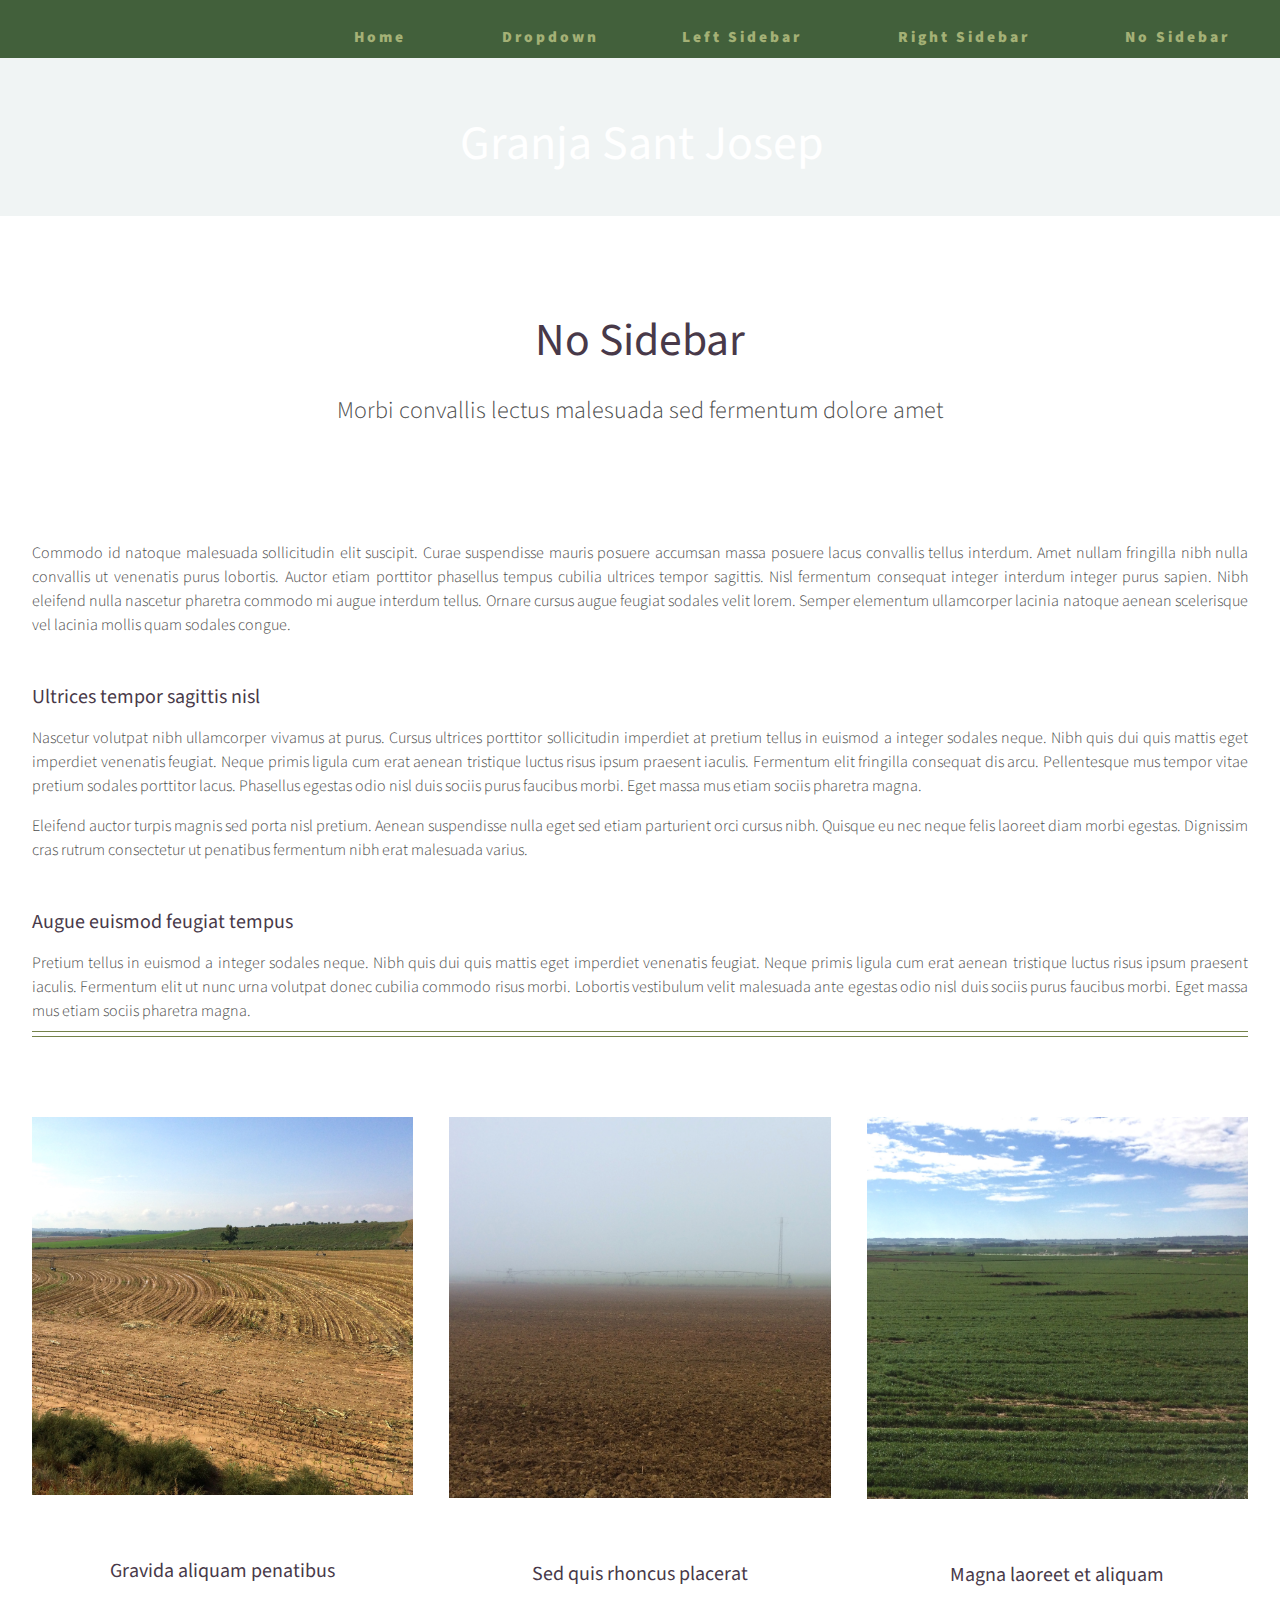
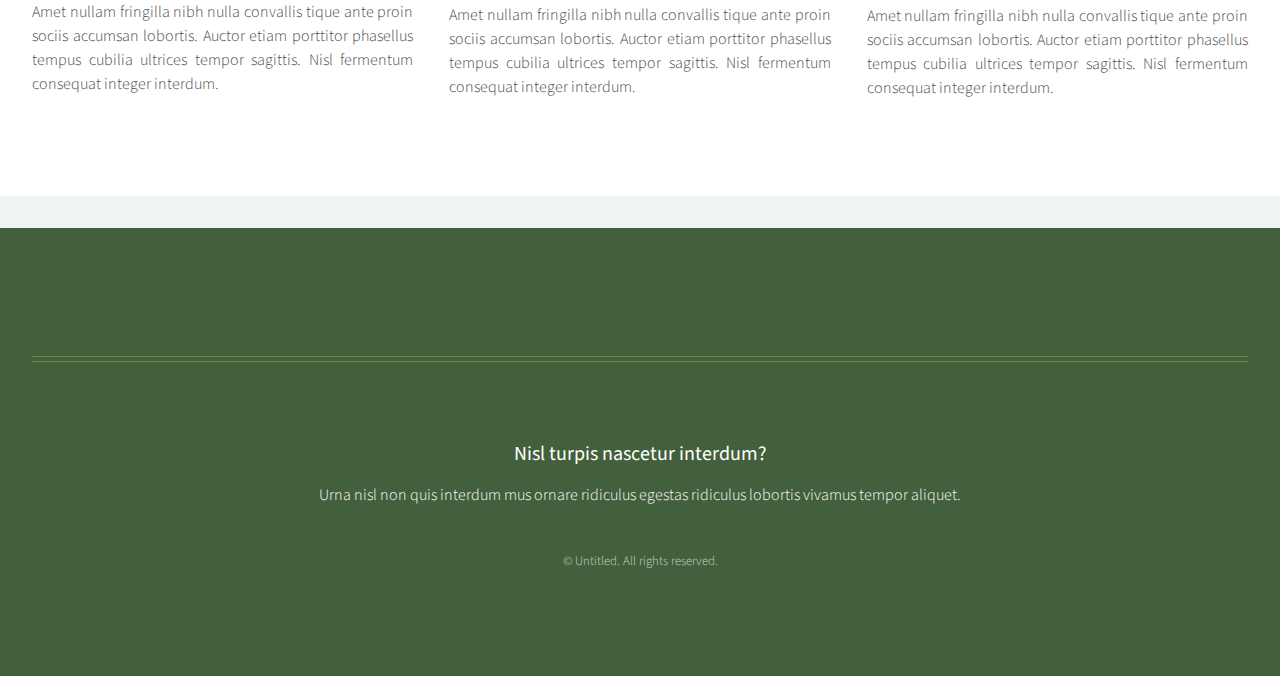
==== commit 54a6d5c4: "Prettier HTML and JavaScript and some code deletion (BSR)" ====
--- a/no-sidebar.html
+++ b/no-sidebar.html
@@ -1,293 +1,206 @@
-<!DOCTYPE HTML>
+<!DOCTYPE html>
 
 <html>
-	<head>
-		<title>Granja Sant Josep</title>
-		<meta charset="utf-8" />
-		<meta name="viewport" content="width=device-width, initial-scale=1, user-scalable=no" />
-		<link rel="stylesheet" href="assets/css/main.css" />
-		<noscript><link rel="stylesheet" href="assets/css/noscript.css" /></noscript>
-	</head>
-	<body class="no-sidebar is-preload">
-		<div id="page-wrapper">
-
-			<!-- Header -->
-				<div id="header">
-
-					<!-- Inner -->
-						<div class="inner">
-							<header>
-								<h1><a href="index.html" id="logo">Granja Sant Josep</a></h1>
-							</header>
-						</div>
-
-					<!-- Nav -->
-						<nav id="nav">
-							<ul>
-								<li><a href="index.html">Home</a></li>
-								<li>
-									<a href="#">Dropdown</a>
-									<ul>
-										<li><a href="#">Lorem ipsum dolor</a></li>
-										<li><a href="#">Magna phasellus</a></li>
-										<li><a href="#">Etiam dolore nisl</a></li>
-										<li>
-											<a href="#">And a submenu &hellip;</a>
-											<ul>
-												<li><a href="#">Lorem ipsum dolor</a></li>
-												<li><a href="#">Phasellus consequat</a></li>
-												<li><a href="#">Magna phasellus</a></li>
-												<li><a href="#">Etiam dolore nisl</a></li>
-											</ul>
-										</li>
-										<li><a href="#">Veroeros feugiat</a></li>
-									</ul>
-								</li>
-								<li><a href="left-sidebar.html">Left Sidebar</a></li>
-								<li><a href="right-sidebar.html">Right Sidebar</a></li>
-								<li><a href="no-sidebar.html">No Sidebar</a></li>
-							</ul>
-						</nav>
-
-				</div>
-
-			<!-- Main -->
-				<div class="wrapper style1">
-
-					<div class="container">
-						<article id="main" class="special">
-							<header>
-								<h2><a href="#">No Sidebar</a></h2>
-								<p>
-									Morbi convallis lectus malesuada sed fermentum dolore amet
-								</p>
-							</header>
-							<a href="#" class="image featured"><img src="images/pic06.jpg" alt="" /></a>
-							<p>
-								Commodo id natoque malesuada sollicitudin elit suscipit. Curae suspendisse mauris posuere accumsan massa
-								posuere lacus convallis tellus interdum. Amet nullam fringilla nibh nulla convallis ut venenatis purus
-								lobortis. Auctor etiam porttitor phasellus tempus cubilia ultrices tempor sagittis. Nisl fermentum
-								consequat integer interdum integer purus sapien. Nibh eleifend nulla nascetur pharetra commodo mi augue
-								interdum tellus. Ornare cursus augue feugiat sodales velit lorem. Semper elementum ullamcorper lacinia
-								natoque aenean scelerisque vel lacinia mollis quam sodales congue.
-							</p>
-							<section>
-								<header>
-									<h3>Ultrices tempor sagittis nisl</h3>
-								</header>
-								<p>
-									Nascetur volutpat nibh ullamcorper vivamus at purus. Cursus ultrices porttitor sollicitudin imperdiet
-									at pretium tellus in euismod a integer sodales neque. Nibh quis dui quis mattis eget imperdiet venenatis
-									feugiat. Neque primis ligula cum erat aenean tristique luctus risus ipsum praesent iaculis. Fermentum elit
-									fringilla consequat dis arcu. Pellentesque mus tempor vitae pretium sodales porttitor lacus. Phasellus
-									egestas odio nisl duis sociis purus faucibus morbi. Eget massa mus etiam sociis pharetra magna.
-								</p>
-								<p>
-									Eleifend auctor turpis magnis sed porta nisl pretium. Aenean suspendisse nulla eget sed etiam parturient
-									orci cursus nibh. Quisque eu nec neque felis laoreet diam morbi egestas. Dignissim cras rutrum consectetur
-									ut penatibus fermentum nibh erat malesuada varius.
-								</p>
-							</section>
-							<section>
-								<header>
-									<h3>Augue euismod feugiat tempus</h3>
-								</header>
-								<p>
-									Pretium tellus in euismod a integer sodales neque. Nibh quis dui quis mattis eget imperdiet venenatis
-									feugiat. Neque primis ligula cum erat aenean tristique luctus risus ipsum praesent iaculis. Fermentum elit
-									ut nunc urna volutpat donec cubilia commodo risus morbi. Lobortis vestibulum velit malesuada ante
-									egestas odio nisl duis sociis purus faucibus morbi. Eget massa mus etiam sociis pharetra magna.
-								</p>
-							</section>
-						</article>
-						<hr />
-						<div class="row">
-							<article class="col-4 col-12-mobile special">
-								<a href="#" class="image featured"><img src="images/pic07.jpg" alt="" /></a>
-								<header>
-									<h3><a href="#">Gravida aliquam penatibus</a></h3>
-								</header>
-								<p>
-									Amet nullam fringilla nibh nulla convallis tique ante proin sociis accumsan lobortis. Auctor etiam
-									porttitor phasellus tempus cubilia ultrices tempor sagittis. Nisl fermentum consequat integer interdum.
-								</p>
-							</article>
-							<article class="col-4 col-12-mobile special">
-								<a href="#" class="image featured"><img src="images/pic08.jpg" alt="" /></a>
-								<header>
-									<h3><a href="#">Sed quis rhoncus placerat</a></h3>
-								</header>
-								<p>
-									Amet nullam fringilla nibh nulla convallis tique ante proin sociis accumsan lobortis. Auctor etiam
-									porttitor phasellus tempus cubilia ultrices tempor sagittis. Nisl fermentum consequat integer interdum.
-								</p>
-							</article>
-							<article class="col-4 col-12-mobile special">
-								<a href="#" class="image featured"><img src="images/pic09.jpg" alt="" /></a>
-								<header>
-									<h3><a href="#">Magna laoreet et aliquam</a></h3>
-								</header>
-								<p>
-									Amet nullam fringilla nibh nulla convallis tique ante proin sociis accumsan lobortis. Auctor etiam
-									porttitor phasellus tempus cubilia ultrices tempor sagittis. Nisl fermentum consequat integer interdum.
-								</p>
-							</article>
-						</div>
-					</div>
-
-				</div>
-
-			<!-- Footer -->
-				<div id="footer">
-					<div class="container">
-						<div class="row">
-
-							<!-- Tweets -->
-								<section class="col-4 col-12-mobile">
-									<header>
-										<h2 class="icon brands fa-twitter circled"><span class="label">Tweets</span></h2>
-									</header>
-									<ul class="divided">
-										<li>
-											<article class="tweet">
-												Amet nullam fringilla nibh nulla convallis tique ante sociis accumsan.
-												<span class="timestamp">5 minutes ago</span>
-											</article>
-										</li>
-										<li>
-											<article class="tweet">
-												Hendrerit rutrum quisque.
-												<span class="timestamp">30 minutes ago</span>
-											</article>
-										</li>
-										<li>
-											<article class="tweet">
-												Curabitur donec nulla massa laoreet nibh. Lorem praesent montes.
-												<span class="timestamp">3 hours ago</span>
-											</article>
-										</li>
-										<li>
-											<article class="tweet">
-												Lacus natoque cras rhoncus curae dignissim ultricies. Convallis orci aliquet.
-												<span class="timestamp">5 hours ago</span>
-											</article>
-										</li>
-									</ul>
-								</section>
-
-							<!-- Posts -->
-								<section class="col-4 col-12-mobile">
-									<header>
-										<h2 class="icon solid fa-file circled"><span class="label">Posts</span></h2>
-									</header>
-									<ul class="divided">
-										<li>
-											<article class="post stub">
-												<header>
-													<h3><a href="#">Nisl fermentum integer</a></h3>
-												</header>
-												<span class="timestamp">3 hours ago</span>
-											</article>
-										</li>
-										<li>
-											<article class="post stub">
-												<header>
-													<h3><a href="#">Phasellus portitor lorem</a></h3>
-												</header>
-												<span class="timestamp">6 hours ago</span>
-											</article>
-										</li>
-										<li>
-											<article class="post stub">
-												<header>
-													<h3><a href="#">Magna tempus consequat</a></h3>
-												</header>
-												<span class="timestamp">Yesterday</span>
-											</article>
-										</li>
-										<li>
-											<article class="post stub">
-												<header>
-													<h3><a href="#">Feugiat lorem ipsum</a></h3>
-												</header>
-												<span class="timestamp">2 days ago</span>
-											</article>
-										</li>
-									</ul>
-								</section>
-
-							<!-- Photos -->
-								<section class="col-4 col-12-mobile">
-									<header>
-										<h2 class="icon solid fa-camera circled"><span class="label">Photos</span></h2>
-									</header>
-									<div class="row gtr-25">
-										<div class="col-6">
-											<a href="#" class="image fit"><img src="images/pic10.jpg" alt="" /></a>
-										</div>
-										<div class="col-6">
-											<a href="#" class="image fit"><img src="images/pic11.jpg" alt="" /></a>
-										</div>
-										<div class="col-6">
-											<a href="#" class="image fit"><img src="images/pic12.jpg" alt="" /></a>
-										</div>
-										<div class="col-6">
-											<a href="#" class="image fit"><img src="images/pic13.jpg" alt="" /></a>
-										</div>
-										<div class="col-6">
-											<a href="#" class="image fit"><img src="images/pic14.jpg" alt="" /></a>
-										</div>
-										<div class="col-6">
-											<a href="#" class="image fit"><img src="images/pic15.jpg" alt="" /></a>
-										</div>
-									</div>
-								</section>
-
-						</div>
-						<hr />
-						<div class="row">
-							<div class="col-12">
-
-								<!-- Contact -->
-									<section class="contact">
-										<header>
-											<h3>Nisl turpis nascetur interdum?</h3>
-										</header>
-										<p>Urna nisl non quis interdum mus ornare ridiculus egestas ridiculus lobortis vivamus tempor aliquet.</p>
-										<ul class="icons">
-											<li><a href="#" class="icon brands fa-twitter"><span class="label">Twitter</span></a></li>
-											<li><a href="#" class="icon brands fa-facebook-f"><span class="label">Facebook</span></a></li>
-											<li><a href="#" class="icon brands fa-instagram"><span class="label">Instagram</span></a></li>
-											<li><a href="#" class="icon brands fa-pinterest"><span class="label">Pinterest</span></a></li>
-											<li><a href="#" class="icon brands fa-dribbble"><span class="label">Dribbble</span></a></li>
-											<li><a href="#" class="icon brands fa-linkedin-in"><span class="label">Linkedin</span></a></li>
-										</ul>
-									</section>
-
-								<!-- Copyright -->
-									<div class="copyright">
-										<ul class="menu">
-											<li>&copy; Untitled. All rights reserved.</li>
-										</ul>
-									</div>
-
-							</div>
-
-						</div>
-					</div>
-				</div>
-
-		</div>
-
-		<!-- Scripts -->
-			<script src="assets/js/jquery.min.js"></script>
-			<script src="assets/js/jquery.dropotron.min.js"></script>
-			<script src="assets/js/jquery.scrolly.min.js"></script>
-			<script src="assets/js/jquery.scrollex.min.js"></script>
-			<script src="assets/js/browser.min.js"></script>
-			<script src="assets/js/breakpoints.min.js"></script>
-			<script src="assets/js/util.js"></script>
-			<script src="assets/js/main.js"></script>
-
-	</body>
-</html>+  <head>
+    <title>Granja Sant Josep</title>
+    <meta charset="utf-8" />
+    <meta name="viewport" content="width=device-width, initial-scale=1, user-scalable=no" />
+    <link rel="stylesheet" href="assets/css/main.css" />
+    <noscript><link rel="stylesheet" href="assets/css/noscript.css" /></noscript>
+  </head>
+  <body class="no-sidebar is-preload">
+    <div id="page-wrapper">
+      <!-- Header -->
+      <div id="header">
+        <!-- Inner -->
+        <div class="inner">
+          <header>
+            <h1><a href="index.html" id="logo">Granja Sant Josep</a></h1>
+          </header>
+        </div>
+
+        <!-- Nav -->
+        <nav id="nav">
+          <ul>
+            <li><a href="index.html">Home</a></li>
+            <li>
+              <a href="#">Dropdown</a>
+              <ul>
+                <li><a href="#">Lorem ipsum dolor</a></li>
+                <li><a href="#">Magna phasellus</a></li>
+                <li><a href="#">Etiam dolore nisl</a></li>
+                <li>
+                  <a href="#">And a submenu &hellip;</a>
+                  <ul>
+                    <li><a href="#">Lorem ipsum dolor</a></li>
+                    <li><a href="#">Phasellus consequat</a></li>
+                    <li><a href="#">Magna phasellus</a></li>
+                    <li><a href="#">Etiam dolore nisl</a></li>
+                  </ul>
+                </li>
+                <li><a href="#">Veroeros feugiat</a></li>
+              </ul>
+            </li>
+            <li><a href="left-sidebar.html">Left Sidebar</a></li>
+            <li><a href="right-sidebar.html">Right Sidebar</a></li>
+            <li><a href="no-sidebar.html">No Sidebar</a></li>
+          </ul>
+        </nav>
+      </div>
+
+      <!-- Main -->
+      <div class="wrapper style1">
+        <div class="container">
+          <article id="main" class="special">
+            <header>
+              <h2><a href="#">No Sidebar</a></h2>
+              <p>Morbi convallis lectus malesuada sed fermentum dolore amet</p>
+            </header>
+            <a href="#" class="image featured"><img src="images/pic06.jpg" alt="" /></a>
+            <p>
+              Commodo id natoque malesuada sollicitudin elit suscipit. Curae suspendisse mauris
+              posuere accumsan massa posuere lacus convallis tellus interdum. Amet nullam fringilla
+              nibh nulla convallis ut venenatis purus lobortis. Auctor etiam porttitor phasellus
+              tempus cubilia ultrices tempor sagittis. Nisl fermentum consequat integer interdum
+              integer purus sapien. Nibh eleifend nulla nascetur pharetra commodo mi augue interdum
+              tellus. Ornare cursus augue feugiat sodales velit lorem. Semper elementum ullamcorper
+              lacinia natoque aenean scelerisque vel lacinia mollis quam sodales congue.
+            </p>
+            <section>
+              <header>
+                <h3>Ultrices tempor sagittis nisl</h3>
+              </header>
+              <p>
+                Nascetur volutpat nibh ullamcorper vivamus at purus. Cursus ultrices porttitor
+                sollicitudin imperdiet at pretium tellus in euismod a integer sodales neque. Nibh
+                quis dui quis mattis eget imperdiet venenatis feugiat. Neque primis ligula cum erat
+                aenean tristique luctus risus ipsum praesent iaculis. Fermentum elit fringilla
+                consequat dis arcu. Pellentesque mus tempor vitae pretium sodales porttitor lacus.
+                Phasellus egestas odio nisl duis sociis purus faucibus morbi. Eget massa mus etiam
+                sociis pharetra magna.
+              </p>
+              <p>
+                Eleifend auctor turpis magnis sed porta nisl pretium. Aenean suspendisse nulla eget
+                sed etiam parturient orci cursus nibh. Quisque eu nec neque felis laoreet diam morbi
+                egestas. Dignissim cras rutrum consectetur ut penatibus fermentum nibh erat
+                malesuada varius.
+              </p>
+            </section>
+            <section>
+              <header>
+                <h3>Augue euismod feugiat tempus</h3>
+              </header>
+              <p>
+                Pretium tellus in euismod a integer sodales neque. Nibh quis dui quis mattis eget
+                imperdiet venenatis feugiat. Neque primis ligula cum erat aenean tristique luctus
+                risus ipsum praesent iaculis. Fermentum elit ut nunc urna volutpat donec cubilia
+                commodo risus morbi. Lobortis vestibulum velit malesuada ante egestas odio nisl duis
+                sociis purus faucibus morbi. Eget massa mus etiam sociis pharetra magna.
+              </p>
+            </section>
+          </article>
+          <hr />
+          <div class="row">
+            <article class="col-4 col-12-mobile special">
+              <a href="#" class="image featured"><img src="images/pic07.jpg" alt="" /></a>
+              <header>
+                <h3><a href="#">Gravida aliquam penatibus</a></h3>
+              </header>
+              <p>
+                Amet nullam fringilla nibh nulla convallis tique ante proin sociis accumsan
+                lobortis. Auctor etiam porttitor phasellus tempus cubilia ultrices tempor sagittis.
+                Nisl fermentum consequat integer interdum.
+              </p>
+            </article>
+            <article class="col-4 col-12-mobile special">
+              <a href="#" class="image featured"><img src="images/pic08.jpg" alt="" /></a>
+              <header>
+                <h3><a href="#">Sed quis rhoncus placerat</a></h3>
+              </header>
+              <p>
+                Amet nullam fringilla nibh nulla convallis tique ante proin sociis accumsan
+                lobortis. Auctor etiam porttitor phasellus tempus cubilia ultrices tempor sagittis.
+                Nisl fermentum consequat integer interdum.
+              </p>
+            </article>
+            <article class="col-4 col-12-mobile special">
+              <a href="#" class="image featured"><img src="images/pic09.jpg" alt="" /></a>
+              <header>
+                <h3><a href="#">Magna laoreet et aliquam</a></h3>
+              </header>
+              <p>
+                Amet nullam fringilla nibh nulla convallis tique ante proin sociis accumsan
+                lobortis. Auctor etiam porttitor phasellus tempus cubilia ultrices tempor sagittis.
+                Nisl fermentum consequat integer interdum.
+              </p>
+            </article>
+          </div>
+        </div>
+      </div>
+
+      <!-- Footer -->
+      <div id="footer">
+        <div class="container">
+          <div class="row">
+            <!-- Photos -->
+            <section class="col-12 col-12-mobile">
+              <div class="row gtr-25">
+                <div class="col-2 col-6-mobile">
+                  <a href="#" class="image fit"><img src="images/pic10.jpg" alt="" /></a>
+                </div>
+                <div class="col-2 col-6-mobile">
+                  <a href="#" class="image fit"><img src="images/pic11.jpg" alt="" /></a>
+                </div>
+                <div class="col-2 col-6-mobile">
+                  <a href="#" class="image fit"><img src="images/pic12.jpg" alt="" /></a>
+                </div>
+                <div class="col-2 col-6-mobile">
+                  <a href="#" class="image fit"><img src="images/pic13.jpg" alt="" /></a>
+                </div>
+                <div class="col-2 col-6-mobile">
+                  <a href="#" class="image fit"><img src="images/pic14.jpg" alt="" /></a>
+                </div>
+                <div class="col-2 col-6-mobile">
+                  <a href="#" class="image fit"><img src="images/pic15.jpg" alt="" /></a>
+                </div>
+              </div>
+            </section>
+          </div>
+          <br />
+          <hr />
+          <div class="row">
+            <div class="col-12">
+              <!-- Contact -->
+              <section class="contact">
+                <header>
+                  <h3>Nisl turpis nascetur interdum?</h3>
+                </header>
+                <p>
+                  Urna nisl non quis interdum mus ornare ridiculus egestas ridiculus lobortis
+                  vivamus tempor aliquet.
+                </p>
+              </section>
+
+              <!-- Copyright -->
+              <div class="copyright">
+                <ul class="menu">
+                  <li>&copy; Untitled. All rights reserved.</li>
+                </ul>
+              </div>
+            </div>
+          </div>
+        </div>
+      </div>
+    </div>
+
+    <!-- Scripts -->
+    <script src="assets/js/jquery.min.js"></script>
+    <script src="assets/js/jquery.dropotron.min.js"></script>
+    <script src="assets/js/jquery.scrolly.min.js"></script>
+    <script src="assets/js/jquery.scrollex.min.js"></script>
+    <script src="assets/js/browser.min.js"></script>
+    <script src="assets/js/breakpoints.min.js"></script>
+    <script src="assets/js/util.js"></script>
+    <script src="assets/js/main.js"></script>
+  </body>
+</html>
--- a/assets/css/main.css
+++ b/assets/css/main.css
@@ -1,6 +1,4 @@
 /* Imports -------------------------------------------------------------------------------------- */
-/* Functions ------------------------------------------------------------------------------------ */
-/* Palette -------------------------------------------------------------------------------------- */
 /* Reset CSS ------------------------------------------------------------------------------------ */
 /**
  * The goal of a reset stylesheet is to reduce browser inconsistencies in things like default line 
@@ -182,7 +180,7 @@
   color: #4b4b4b;
   font-size: 15pt;
   line-height: 1.85em;
-  font-family: "Source Sans Pro", sans-serif;
+  font-family: "Source Sans Pro", Helvetica, sans-serif;
   font-weight: 300;
 }
 
@@ -200,7 +198,7 @@
 select {
   font-size: 15pt;
   line-height: 1.85em;
-  font-family: "Source Sans Pro", sans-serif;
+  font-family: "Source Sans Pro", Helvetica, sans-serif;
   font-weight: 300;
 }
 
@@ -465,11 +463,6 @@
   color: #fff;
 }
 
-#footer .icon.circled {
-  background: #fff;
-  color: #42603b;
-}
-
 #footer header {
   text-align: center;
   cursor: default;
@@ -618,6 +611,424 @@
   text-align: center;
 }
 
+#menu {
+  -webkit-transition: -webkit-transform 0.35s ease, opacity 0.35s ease, visibility 0.35s;
+  -webkit-transition: opacity 0.35s ease, visibility 0.35s, -webkit-transform 0.35s ease;
+  transition: opacity 0.35s ease, visibility 0.35s, -webkit-transform 0.35s ease;
+  transition: transform 0.35s ease, opacity 0.35s ease, visibility 0.35s;
+  transition: transform 0.35s ease, opacity 0.35s ease, visibility 0.35s, -webkit-transform 0.35s ease;
+  -moz-align-items: center;
+  -ms-align-items: center;
+  -webkit-box-align: center;
+      -ms-flex-align: center;
+          align-items: center;
+  display: -moz-flex;
+  display: -ms-flex;
+  display: -webkit-box;
+  display: -ms-flexbox;
+  display: flex;
+  -moz-justify-content: center;
+  -ms-justify-content: center;
+  -webkit-box-pack: center;
+      -ms-flex-pack: center;
+          justify-content: center;
+  pointer-events: none;
+  background: #42603b;
+  -webkit-box-shadow: none;
+          box-shadow: none;
+  height: 100%;
+  left: 0;
+  opacity: 0;
+  overflow: hidden;
+  padding: 3em 2em;
+  position: fixed;
+  top: 0;
+  visibility: hidden;
+  width: 100%;
+  z-index: 10002;
+}
+
+#menu .inner {
+  -webkit-transition: -webkit-transform 0.35s ease-out, opacity 0.35s ease, visibility 0.35s;
+  -webkit-transition: opacity 0.35s ease, visibility 0.35s, -webkit-transform 0.35s ease-out;
+  transition: opacity 0.35s ease, visibility 0.35s, -webkit-transform 0.35s ease-out;
+  transition: transform 0.35s ease-out, opacity 0.35s ease, visibility 0.35s;
+  transition: transform 0.35s ease-out, opacity 0.35s ease, visibility 0.35s, -webkit-transform 0.35s ease-out;
+  -webkit-transform: rotateX(20deg);
+  transform: rotateX(20deg);
+  -webkit-overflow-scrolling: touch;
+  max-width: 100%;
+  max-height: 100vh;
+  opacity: 0;
+  overflow: auto;
+  text-align: center;
+  visibility: hidden;
+  width: 18em;
+}
+
+#menu .inner > :first-child {
+  margin-top: 2em;
+}
+
+#menu .inner > :last-child {
+  margin-bottom: 3em;
+}
+
+#menu ul {
+  margin: 0 0 1em 0;
+}
+
+#menu ul.links {
+  list-style: none;
+  padding: 0;
+}
+
+#menu ul.links > li {
+  padding: 0;
+}
+
+#menu ul.links > li > a:not(.button) {
+  border: 0;
+  border-top: solid 1px #f0f4f4;
+  display: block;
+  font-size: 0.8em;
+  font-weight: 600;
+  letter-spacing: 0.25em;
+  line-height: 4em;
+  text-decoration: none;
+  text-transform: uppercase;
+}
+
+#menu ul.links > li > .button {
+  display: block;
+  margin: 0.5em 0 0 0;
+}
+
+#menu ul.links > li:first-child > a:not(.button) {
+  border-top: 0 !important;
+}
+
+#menu .close {
+  -webkit-transition: color 0.2s ease-in-out;
+  transition: color 0.2s ease-in-out;
+  -webkit-tap-highlight-color: rgba(0, 0, 0, 0);
+  border: 0;
+  cursor: pointer;
+  display: block;
+  height: 4em;
+  line-height: 4em;
+  overflow: hidden;
+  padding-right: 1.25em;
+  position: absolute;
+  right: 0;
+  text-align: right;
+  text-indent: 8em;
+  top: 0;
+  white-space: nowrap;
+  width: 8em;
+}
+
+#menu .close:before, #menu .close:after {
+  -webkit-transition: opacity 0.2s ease-in-out;
+  transition: opacity 0.2s ease-in-out;
+  background-position: center;
+  background-repeat: no-repeat;
+  content: "";
+  display: block;
+  height: 4em;
+  position: absolute;
+  right: 0;
+  top: 0;
+  width: 4em;
+}
+
+#menu .close:before {
+  background-image: url("data:image/svg+xml;charset=utf8,%3Csvg xmlns='http://www.w3.org/2000/svg' xmlns:xlink='http://www.w3.org/1999/xlink' width='20px' height='20px' viewBox='0 0 20 20' zoomAndPan='disable'%3E%3Cstyle%3Eline %7B stroke: %23a4b176%3B stroke-width: 2%3B %7D%3C/style%3E%3Cline x1='0' y1='0' x2='20' y2='20' /%3E%3Cline x1='20' y1='0' x2='0' y2='20' /%3E%3C/svg%3E");
+}
+
+#menu .close:after {
+  background-image: url("data:image/svg+xml;charset=utf8,%3Csvg xmlns='http://www.w3.org/2000/svg' xmlns:xlink='http://www.w3.org/1999/xlink' width='20px' height='20px' viewBox='0 0 20 20' zoomAndPan='disable'%3E%3Cstyle%3Eline %7B stroke: %23f0f4f4%3B stroke-width: 2%3B %7D%3C/style%3E%3Cline x1='0' y1='0' x2='20' y2='20' /%3E%3Cline x1='20' y1='0' x2='0' y2='20' /%3E%3C/svg%3E");
+  opacity: 0;
+}
+
+#menu .close:hover:after, #menu .close:active:after {
+  opacity: 1;
+}
+
+body.is-ie #menu {
+  background: #42603b;
+}
+
+body.is-menu-visible #page-wrapper {
+  -moz-filter: blur(0.5em);
+  -webkit-filter: blur(0.5em);
+  -ms-filter: blur(0.5em);
+  filter: blur(0.5em);
+}
+
+body.is-menu-visible #menu {
+  pointer-events: auto;
+  opacity: 1;
+  visibility: visible;
+}
+
+body.is-menu-visible #menu .inner {
+  -webkit-transform: none;
+  transform: none;
+  opacity: 1;
+  visibility: visible;
+}
+
+nav {
+  display: -moz-flex;
+  display: -ms-flex;
+  display: -webkit-box;
+  display: -ms-flexbox;
+  display: flex;
+  -moz-justify-content: -moz-flex-end;
+  -ms-justify-content: -ms-flex-end;
+  -webkit-box-pack: end;
+      -ms-flex-pack: end;
+          justify-content: flex-end;
+  -moz-flex-grow: 1;
+  -ms-flex-grow: 1;
+  -webkit-box-flex: 1;
+      -ms-flex-positive: 1;
+          flex-grow: 1;
+  background-color: #42603b;
+  color: #a4b176;
+  height: 3em;
+  line-height: 3em;
+  font-weight: 900;
+  font-size: 1.2em;
+  letter-spacing: 3px;
+}
+
+nav a {
+  border: 0;
+  display: block;
+  font-size: 0.8em;
+  height: inherit;
+  line-height: inherit;
+  padding: 0 0.75em;
+  position: relative;
+}
+
+nav a:last-child {
+  padding-right: 1.5em;
+}
+
+nav a:hover {
+  color: #f0f4f4;
+}
+
+nav a[href="#menu"]:before, nav a[href="#menu"]:after {
+  background-image: url("data:image/svg+xml;charset=utf8,%3Csvg xmlns='http://www.w3.org/2000/svg' width='24' height='32' viewBox='0 0 24 32' preserveAspectRatio='none'%3E%3Cstyle%3Eline %7B stroke-width: 2px%3B stroke: %23a4b176%3B %7D%3C/style%3E%3Cline x1='0' y1='11' x2='24' y2='11' /%3E%3Cline x1='0' y1='21' x2='24' y2='21' /%3E%3Cline x1='0' y1='16' x2='24' y2='16' /%3E%3C/svg%3E");
+  background-position: center;
+  background-repeat: no-repeat;
+  content: "";
+  display: block;
+  height: 100%;
+  position: absolute;
+  right: 1.5em;
+  top: 0;
+  width: 24px;
+}
+
+nav a[href="#menu"]:after {
+  -webkit-transition: opacity 0.2s ease-in-out;
+  transition: opacity 0.2s ease-in-out;
+  background-image: url("data:image/svg+xml;charset=utf8,%3Csvg xmlns='http://www.w3.org/2000/svg' width='24' height='32' viewBox='0 0 24 32' preserveAspectRatio='none'%3E%3Cstyle%3Eline %7B stroke-width: 2px%3B stroke: %23f0f4f4%3B %7D%3C/style%3E%3Cline x1='0' y1='11' x2='24' y2='11' /%3E%3Cline x1='0' y1='21' x2='24' y2='21' /%3E%3Cline x1='0' y1='16' x2='24' y2='16' /%3E%3C/svg%3E");
+  opacity: 0;
+  z-index: 1;
+}
+
+nav a[href="#menu"]:hover:after, nav a[href="#menu"]:active:after {
+  -webkit-transition: opacity 0.2s ease-in-out;
+  transition: opacity 0.2s ease-in-out;
+  background-image: url("data:image/svg+xml;charset=utf8,%3Csvg xmlns='http://www.w3.org/2000/svg' width='24' height='32' viewBox='0 0 24 32' preserveAspectRatio='none'%3E%3Cstyle%3Eline %7B stroke-width: 2px%3B stroke: %23f0f4f4%3B %7D%3C/style%3E%3Cline x1='0' y1='11' x2='24' y2='11' /%3E%3Cline x1='0' y1='21' x2='24' y2='21' /%3E%3Cline x1='0' y1='16' x2='24' y2='16' /%3E%3C/svg%3E");
+  opacity: 1;
+}
+
+nav a[href="#menu"]:last-child {
+  padding-right: 3.5em !important;
+}
+
+nav a[href="#menu"]:last-child:before, nav a[href="#menu"]:last-child:after {
+  right: 1.25em;
+}
+
+/* Menu */
+#menu {
+  -webkit-transition: -webkit-transform 0.35s ease, opacity 0.35s ease, visibility 0.35s;
+  -webkit-transition: opacity 0.35s ease, visibility 0.35s, -webkit-transform 0.35s ease;
+  transition: opacity 0.35s ease, visibility 0.35s, -webkit-transform 0.35s ease;
+  transition: transform 0.35s ease, opacity 0.35s ease, visibility 0.35s;
+  transition: transform 0.35s ease, opacity 0.35s ease, visibility 0.35s, -webkit-transform 0.35s ease;
+  -moz-align-items: center;
+  -ms-align-items: center;
+  -webkit-box-align: center;
+  -ms-flex-align: center;
+  align-items: center;
+  display: -moz-flex;
+  display: -ms-flex;
+  display: -webkit-box;
+  display: -ms-flexbox;
+  display: flex;
+  -moz-justify-content: center;
+  -ms-justify-content: center;
+  -webkit-box-pack: center;
+  -ms-flex-pack: center;
+  justify-content: center;
+  pointer-events: none;
+  background: rgba(66, 96, 59, 0.9);
+  -webkit-box-shadow: none;
+  box-shadow: none;
+  height: 100%;
+  left: 0;
+  opacity: 0;
+  overflow: hidden;
+  padding: 3em 2em;
+  position: fixed;
+  top: 0;
+  visibility: hidden;
+  width: 100%;
+  z-index: 10002;
+}
+
+#menu .inner {
+  -webkit-transition: -webkit-transform 0.35s ease-out, opacity 0.35s ease, visibility 0.35s;
+  -webkit-transition: opacity 0.35s ease, visibility 0.35s, -webkit-transform 0.35s ease-out;
+  transition: opacity 0.35s ease, visibility 0.35s, -webkit-transform 0.35s ease-out;
+  transition: transform 0.35s ease-out, opacity 0.35s ease, visibility 0.35s;
+  transition: transform 0.35s ease-out, opacity 0.35s ease, visibility 0.35s, -webkit-transform 0.35s ease-out;
+  -webkit-transform: rotateX(20deg);
+  transform: rotateX(20deg);
+  -webkit-overflow-scrolling: touch;
+  max-width: 100%;
+  max-height: 100vh;
+  opacity: 0;
+  overflow: auto;
+  text-align: center;
+  visibility: hidden;
+  width: 18em;
+}
+
+#menu .inner > :first-child {
+  margin-top: 2em;
+}
+
+#menu .inner > :last-child {
+  margin-bottom: 3em;
+}
+
+#menu ul {
+  margin: 0 0 1em 0;
+}
+
+#menu ul.links {
+  list-style: none;
+  padding: 0;
+}
+
+#menu ul.links > li {
+  padding: 0;
+}
+
+#menu ul.links > li > a:not(.button) {
+  border: 0;
+  border-top: solid 1px rgba(212, 212, 255, 0.1);
+  display: block;
+  font-size: 0.8em;
+  font-weight: 600;
+  letter-spacing: 0.25em;
+  line-height: 4em;
+  text-decoration: none;
+  text-transform: uppercase;
+}
+
+#menu ul.links > li > .button {
+  display: block;
+  margin: 0.5em 0 0 0;
+}
+
+#menu ul.links > li:first-child > a:not(.button) {
+  border-top: 0 !important;
+}
+
+#menu .close {
+  -webkit-transition: color 0.2s ease-in-out;
+  transition: color 0.2s ease-in-out;
+  -webkit-tap-highlight-color: rgba(0, 0, 0, 0);
+  border: 0;
+  cursor: pointer;
+  display: block;
+  height: 4em;
+  line-height: 4em;
+  overflow: hidden;
+  padding-right: 1.25em;
+  position: absolute;
+  right: 0;
+  text-align: right;
+  text-indent: 8em;
+  top: 0;
+  white-space: nowrap;
+  width: 8em;
+}
+
+#menu .close:before,
+#menu .close:after {
+  -webkit-transition: opacity 0.2s ease-in-out;
+  transition: opacity 0.2s ease-in-out;
+  background-position: center;
+  background-repeat: no-repeat;
+  content: "";
+  display: block;
+  height: 4em;
+  position: absolute;
+  right: 0;
+  top: 0;
+  width: 4em;
+}
+
+#menu .close:before {
+  background-image: url("data:image/svg+xml;charset=utf8,%3Csvg xmlns='http://www.w3.org/2000/svg' xmlns:xlink='http://www.w3.org/1999/xlink' width='20px' height='20px' viewBox='0 0 20 20' zoomAndPan='disable'%3E%3Cstyle%3Eline %7B stroke: %23a4b176%3B stroke-width: 2%3B %7D%3C/style%3E%3Cline x1='0' y1='0' x2='20' y2='20' /%3E%3Cline x1='20' y1='0' x2='0' y2='20' /%3E%3C/svg%3E");
+}
+
+#menu .close:after {
+  background-image: url("data:image/svg+xml;charset=utf8,%3Csvg xmlns='http://www.w3.org/2000/svg' xmlns:xlink='http://www.w3.org/1999/xlink' width='20px' height='20px' viewBox='0 0 20 20' zoomAndPan='disable'%3E%3Cstyle%3Eline %7B stroke: %23f0f4f4%3B stroke-width: 2%3B %7D%3C/style%3E%3Cline x1='0' y1='0' x2='20' y2='20' /%3E%3Cline x1='20' y1='0' x2='0' y2='20' /%3E%3C/svg%3E");
+  opacity: 0;
+}
+
+#menu .close:hover:after,
+#menu .close:active:after {
+  opacity: 1;
+}
+
+body.is-ie #menu {
+  background: rgba(42, 47, 74, 0.975);
+}
+
+body.is-menu-visible #wrapper {
+  -moz-filter: blur(0.5em);
+  -webkit-filter: blur(0.5em);
+  -ms-filter: blur(0.5em);
+  filter: blur(0.5em);
+}
+
+body.is-menu-visible #menu {
+  pointer-events: auto;
+  opacity: 1;
+  visibility: visible;
+}
+
+body.is-menu-visible #menu .inner {
+  -webkit-transform: none;
+  transform: none;
+  opacity: 1;
+  visibility: visible;
+}
+
 /* Container */
 .container {
   margin: 0 auto;
@@ -2253,68 +2664,6 @@
   border-top: solid 2px #e5e5e5;
 }
 
-/* Post */
-.post.stub {
-  text-align: center;
-}
-
-.post.stub header {
-  margin: 0;
-}
-
-/* Icons */
-.icon {
-  text-decoration: none;
-  text-decoration: none;
-}
-
-.icon:before {
-  -moz-osx-font-smoothing: grayscale;
-  -webkit-font-smoothing: antialiased;
-  display: inline-block;
-  font-style: normal;
-  font-variant: normal;
-  text-rendering: auto;
-  line-height: 1;
-  text-transform: none !important;
-  font-family: "Font Awesome 5 Free";
-  font-weight: 400;
-}
-
-.icon:before {
-  line-height: inherit;
-  font-size: 1.25em;
-}
-
-.icon > .label {
-  display: none;
-}
-
-.icon.solid:before {
-  font-weight: 900;
-}
-
-.icon.brands:before {
-  font-family: "Font Awesome 5 Brands";
-}
-
-.icon.circled {
-  position: relative;
-  display: inline-block;
-  background: #42603b;
-  color: #fff;
-  border-radius: 100%;
-  width: 3em;
-  height: 3em;
-  line-height: 3em;
-  text-align: center;
-  font-size: 1.25em;
-}
-
-header .icon.circled {
-  margin: 0 0 2em 0;
-}
-
 /* Wrapper */
 .wrapper {
   background: #fff;
@@ -2560,9 +2909,6 @@
     font-size: 13pt;
     line-height: 1.65em;
   }
-  .tweet {
-    text-align: center;
-  }
   .timestamp {
     display: block;
     text-align: center;
@@ -2582,11 +2928,6 @@
 }
 
 /* Mobile */
-#navPanel,
-#titleBar {
-  display: none;
-}
-
 @media screen and (max-width: 736px) {
   /* Basic */
   html,
@@ -2684,152 +3025,7 @@
   #page-wrapper {
     -webkit-backface-visibility: hidden;
     backface-visibility: hidden;
-    -webkit-transition: -webkit-transform 0.5s ease;
-    transition: -webkit-transform 0.5s ease;
-    transition: transform 0.5s ease;
-    transition: transform 0.5s ease, -webkit-transform 0.5s ease;
     padding-bottom: 1px;
-  }
-  #navButton {
-    -webkit-backface-visibility: hidden;
-    backface-visibility: hidden;
-    -webkit-transition: -webkit-transform 0.5s ease;
-    transition: -webkit-transform 0.5s ease;
-    transition: transform 0.5s ease;
-    transition: transform 0.5s ease, -webkit-transform 0.5s ease;
-    display: none;
-    height: 44px;
-    left: 0;
-    position: fixed;
-    top: 0;
-    width: 100%;
-    z-index: 10001;
-  }
-  #navButton .toggle {
-    text-decoration: none;
-    position: absolute;
-    left: 0;
-    top: 0;
-    width: 100%;
-    height: 100%;
-    border: 0;
-    outline: 0;
-  }
-  #navButton .toggle:before {
-    -moz-osx-font-smoothing: grayscale;
-    -webkit-font-smoothing: antialiased;
-    display: inline-block;
-    font-style: normal;
-    font-variant: normal;
-    text-rendering: auto;
-    line-height: 1;
-    text-transform: none !important;
-    font-family: "Font Awesome 5 Free";
-    font-weight: 900;
-  }
-  #navButton .toggle:before {
-    text-decoration: none;
-    font-style: normal;
-    content: "\f0c9";
-    color: #fff;
-    color: rgba(255, 255, 255, 0.75);
-    text-align: center;
-    display: block;
-    font-size: 14px;
-    width: 80px;
-    height: 30px;
-    line-height: 30px;
-    position: absolute;
-    left: 50%;
-    margin-left: -40px;
-    background: rgba(132, 128, 136, 0.75);
-    border-top: 0;
-    border-radius: 0 0 0.35em 0.35em;
-  }
-  #navPanel {
-    -webkit-backface-visibility: hidden;
-    backface-visibility: hidden;
-    -webkit-transform: translateY(-50vh);
-    transform: translateY(-50vh);
-    -webkit-transition: -webkit-transform 0.5s ease;
-    transition: -webkit-transform 0.5s ease;
-    transition: transform 0.5s ease;
-    transition: transform 0.5s ease, -webkit-transform 0.5s ease;
-    display: block;
-    height: 50vh;
-    left: 0;
-    overflow-y: auto;
-    position: fixed;
-    top: 0;
-    width: 100%;
-    z-index: 10002;
-    background: #1f1920;
-    -webkit-box-shadow: inset 0px -2px 5px 0px rgba(0, 0, 0, 0.25);
-            box-shadow: inset 0px -2px 5px 0px rgba(0, 0, 0, 0.25);
-    font-size: 1em;
-  }
-  #navPanel:before {
-    content: "";
-    display: block;
-    position: absolute;
-    left: 0;
-    top: 0;
-    width: 100%;
-    height: 100%;
-    background: url("images/overlay.png");
-    background-size: 128px 128px;
-  }
-  #navPanel .link {
-    position: relative;
-    z-index: 1;
-    display: block;
-    text-decoration: none;
-    padding: 0.5em;
-    color: #ddd;
-    border: 0;
-    border-top: dotted 1px rgba(255, 255, 255, 0.05);
-  }
-  #navPanel .link:first-child {
-    border-top: 0;
-  }
-  #navPanel .link.depth-0 {
-    color: #fff;
-    font-weight: 600;
-  }
-  #navPanel .indent-1 {
-    display: inline-block;
-    width: 1em;
-  }
-  #navPanel .indent-2 {
-    display: inline-block;
-    width: 2em;
-  }
-  #navPanel .indent-3 {
-    display: inline-block;
-    width: 3em;
-  }
-  #navPanel .indent-4 {
-    display: inline-block;
-    width: 4em;
-  }
-  #navPanel .indent-5 {
-    display: inline-block;
-    width: 5em;
-  }
-  #navPanel .depth-0 {
-    color: #fff;
-  }
-  body.navPanel-visible #page-wrapper {
-    -webkit-transform: translateY(50vh);
-    transform: translateY(50vh);
-  }
-  body.navPanel-visible #navButton {
-    -webkit-transform: translateY(50vh);
-    transform: translateY(50vh);
-  }
-  body.navPanel-visible #navPanel {
-    -webkit-transform: translateY(0);
-    transform: translateY(0);
   }
   /* Wrapper */
   .wrapper {
--- a/assets/css/noscript.css
+++ b/assets/css/noscript.css
@@ -1,5 +1,3 @@
-/* Palette -------------------------------------------------------------------------------------- */
-/* Functions ------------------------------------------------------------------------------------ */
 /* Carousel */
 .carousel {
   overflow-x: auto;
